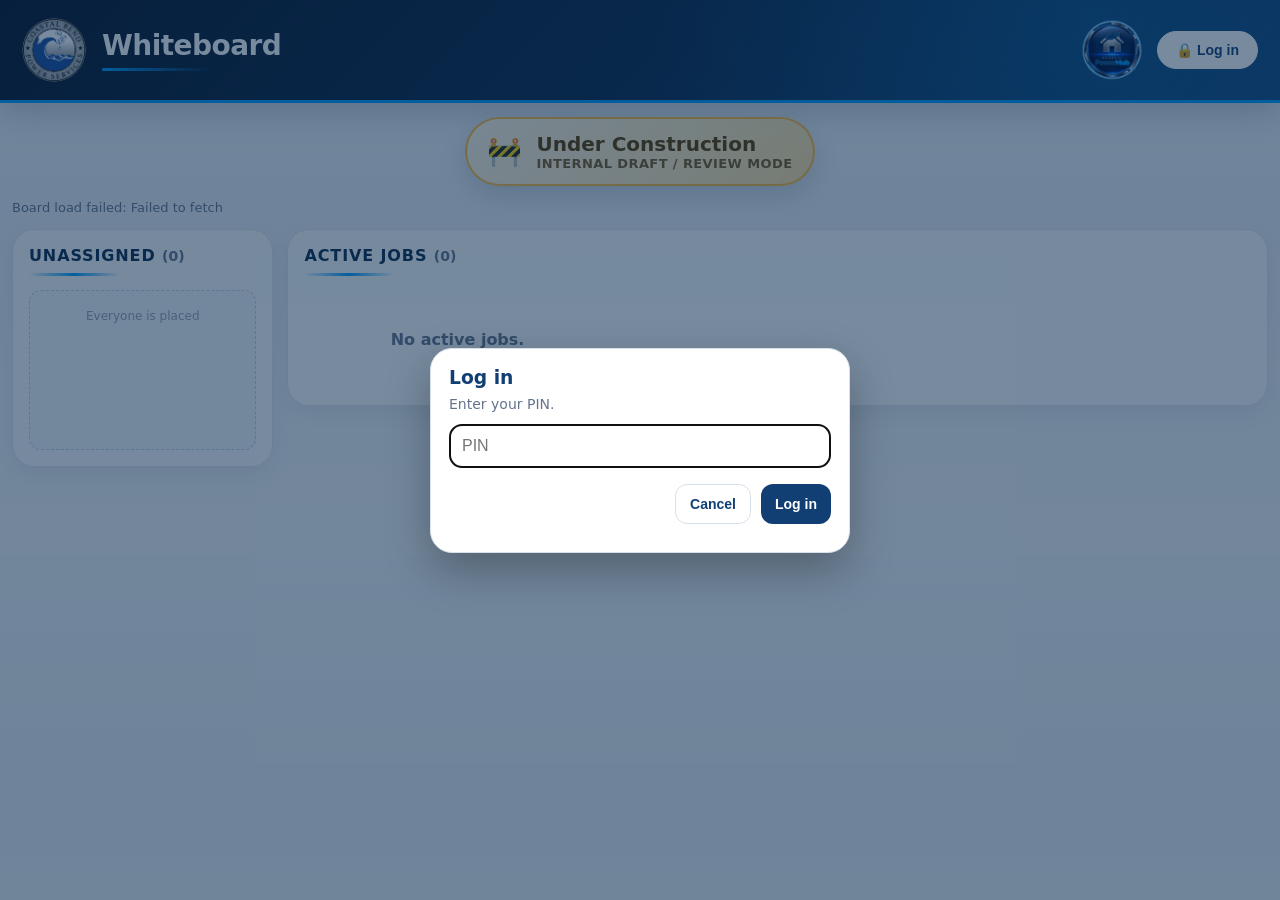
==== index.html @ 8872d8e7 "Update index.html   v0.8.12 v0.8.12 — Full CBPS logo and Return to PowerHub button The header logo " ====
<!doctype html>
<html>
<head>
  <base target="_top">
  <meta charset="utf-8">
  <meta name="viewport" content="width=device-width,initial-scale=1">
  <title>Whiteboard</title>
  <link rel="icon" href="assets/icon-192.png">
  <link rel="apple-touch-icon" href="assets/apple-touch-icon.png">
  <style>
    :root{
      --navy:#123f73;
      --navy2:#092a4f;
      --teal:#16a7b8;
      --soft:#f3f8fc;
      --line:#c9d8e8;
      --text:#12263f;
      --muted:#667085;
      --warn:#fff7e6;
      --danger:#b42318;
    }
    *{box-sizing:border-box}
    body{margin:0;font-family:Arial,Helvetica,sans-serif;background:#eef4f9;color:var(--text)}
    header{
      background:linear-gradient(135deg,var(--navy2),var(--navy));
      color:white;padding:18px 22px;border-bottom:5px solid var(--teal)
    }
    .header-inner{display:flex;gap:16px;align-items:center;justify-content:space-between;max-width:1500px;margin:auto}
    .header-right{display:flex;align-items:center;gap:14px}
    .ph-home{display:block;width:52px;height:52px;border-radius:50%;overflow:hidden;flex:none;box-shadow:0 4px 12px rgba(0,0,0,.25)}
    .ph-home img{width:100%;height:100%;object-fit:cover;display:block}
    .employee.multi strong{display:flex;align-items:center;gap:6px;flex-wrap:wrap}
    .job-pill{font-style:normal;font-size:10px;font-weight:800;color:#7a5200;background:#fff4d6;border:1px solid #f5b100;border-radius:999px;padding:1px 7px}
    .header-user{display:flex;flex-direction:column;align-items:flex-end;gap:6px;text-align:right}
    .header-user .user-name{font-weight:800;font-size:16px}
    .header-user .user-actions{display:flex;gap:8px}
    .header-btn{background:rgba(255,255,255,.14);color:white;border:1px solid rgba(255,255,255,.35);padding:8px 12px;font-size:13px}
    .header-btn.solid{background:white;color:var(--navy);border-color:white}
    .header-brand{display:flex;gap:16px;align-items:center}
    .construction-wrap{max-width:1500px;margin:14px auto 0;padding:0 12px;display:flex;justify-content:center}
    .construction-badge{
      display:flex;align-items:center;justify-content:center;gap:14px;
      background:linear-gradient(135deg,rgba(255,247,230,.98),rgba(255,224,156,.94));
      border:2px solid rgba(255,176,32,.82);color:#5f3b00;border-radius:999px;
      padding:13px 20px;font-size:20px;font-weight:900;white-space:nowrap;
      box-shadow:0 10px 26px rgba(16,50,90,.16);
    }
    .construction-badge .icon{font-size:28px;line-height:1}
    .construction-badge .small{display:block;font-size:13px;font-weight:800;opacity:.82;letter-spacing:.4px;text-transform:uppercase}
    .logo{width:74px;height:74px;border-radius:50%;background:white;object-fit:contain;padding:6px}
    h1{margin:0;font-size:30px;letter-spacing:.2px}
    .sub{opacity:.9;margin-top:4px}

    .toolbar{max-width:1500px;margin:14px auto;padding:0 12px;display:flex;gap:10px;flex-wrap:wrap;align-items:center}
    .status{color:var(--muted);font-size:13px;flex-basis:100%}
    button{border:0;border-radius:12px;padding:11px 14px;font-weight:700;cursor:pointer;font-size:14px}
    button:disabled{opacity:.55;cursor:default}
    .primary{background:var(--navy);color:white}
    .save-chip{display:inline-flex;align-items:center;gap:8px;border-radius:999px;padding:10px 18px;font-size:16px;font-weight:800;border:2px solid}
    .save-chip.saved{background:#e7f8ee;border-color:#2e9e5b;color:#17663a}
    .save-chip.saving{background:#fff4d6;border-color:#f5b100;color:#7a5200}
    .save-chip.failed{background:#fde8e7;border-color:var(--danger);color:var(--danger)}
    .chip-icon{font-size:18px;line-height:1;display:inline-block}
    .chip-icon.spin{animation:spin 1s linear infinite}
    .save-chip.pulse{animation:pulse .7s ease-out}
    @keyframes spin{to{transform:rotate(360deg)}}
    @keyframes pulse{0%{box-shadow:0 0 0 0 rgba(46,158,91,.55)}100%{box-shadow:0 0 0 14px rgba(46,158,91,0)}}
    .secondary{background:white;color:var(--navy);border:1px solid var(--line)}
    .link-btn{background:none;border:0;color:var(--muted);font-size:12px;font-weight:700;padding:6px 0;text-decoration:underline}

    .page{max-width:1500px;margin:auto;padding:0 12px 30px}
    .board{display:grid;grid-template-columns:minmax(230px,.8fr) minmax(0,3fr);gap:14px;align-items:start}
    .panel{background:white;border:1px solid var(--line);border-radius:18px;padding:14px;box-shadow:0 8px 22px rgba(16,50,90,.08)}
    .panel h3{margin:0 0 10px;color:var(--navy);font-size:18px;display:flex;align-items:center;gap:8px}
    .panel h3::before{content:"";width:10px;height:10px;background:var(--teal);border-radius:50%;display:inline-block}
    .unassigned-panel{position:sticky;top:10px}
    .count{color:var(--muted);font-weight:700;font-size:14px}

    .jobs{display:grid;grid-template-columns:repeat(auto-fill,minmax(250px,1fr));gap:14px}
    .job{background:var(--soft);border:2px solid var(--line);border-radius:16px;padding:12px;display:flex;flex-direction:column;gap:8px}
    .job-title{font-weight:700;line-height:1.35}
    .job-title b{font-weight:900;color:var(--navy);font-size:17px}
    .job-notes{font-size:12px;color:#664900;background:var(--warn);border-radius:8px;padding:6px 8px}
    .slot-label{font-size:11px;font-weight:800;color:var(--muted);text-transform:uppercase;letter-spacing:.4px}
    .empty-board{color:var(--muted);text-align:center;padding:40px 10px;font-weight:700}
    .add-job-card{border:2px dashed var(--teal);background:white;color:var(--navy);border-radius:16px;font-size:16px;font-weight:800;min-height:120px;width:100%}
    .add-job-card.big{min-height:160px;font-size:20px;grid-column:1/-1}
    .admin-group{border-top:1px solid var(--line)}
    .admin-group summary{cursor:pointer;font-weight:800;color:var(--muted);font-size:13px;padding:10px 0}
    .settings-card{width:min(640px,100%)}
    .settings-tabs{display:flex;gap:6px;border-bottom:1px solid var(--line);margin:4px 0 12px;flex-wrap:wrap}
    .settings-tab{background:none;border:0;border-bottom:3px solid transparent;border-radius:0;color:var(--muted);padding:10px 8px}
    .settings-tab.active{color:var(--navy);border-bottom-color:var(--teal)}
    .closed-row{display:flex;gap:10px;align-items:center;justify-content:space-between;padding:10px 0;border-bottom:1px solid #eef2f6;font-size:14px}
    .closed-row:last-child{border-bottom:0}
    .closed-row small{display:block;color:var(--muted);font-size:12px;margin-top:2px}

    .dropzone{min-height:56px;border:2px dashed #b8cadc;border-radius:12px;padding:6px;background:#fbfdff}
    .dropzone.lead-zone{border-color:#9fb6cf;background:white}
    .dropzone.over{border-color:var(--teal);background:#e9fbfd}
    .editing .job .dropzone{cursor:pointer}
    .pool{min-height:160px}
    .placeholder{color:#98a2b3;font-size:12px;text-align:center;padding:12px 0}

    .employee{user-select:none;background:white;border:1px solid #dbe6f2;border-left:5px solid var(--teal);border-radius:12px;padding:8px 9px;margin:5px 0;box-shadow:0 3px 8px rgba(16,50,90,.06)}
    .employee.lead{border-left-color:var(--navy)}
    .editing .employee{cursor:grab}
    .editing .employee:active{cursor:grabbing}
    .employee strong{display:block;font-size:13px}
    .employee span{font-size:12px;color:var(--muted)}

    .modal-backdrop{position:fixed;inset:0;background:rgba(9,42,79,.55);display:flex;align-items:center;justify-content:center;z-index:9999;padding:18px}
    .modal-card{background:white;border-radius:18px;padding:18px;width:min(420px,100%);max-height:90vh;overflow:auto;box-shadow:0 18px 45px rgba(0,0,0,.28);border:1px solid var(--line)}
    .modal-card h3{margin:0 0 8px;color:var(--navy)}
    .modal-card p{margin:0 0 12px;color:var(--muted);font-size:14px}
    .modal-card label.field{display:block;font-size:12px;font-weight:800;color:var(--muted);margin:12px 0 4px;text-transform:uppercase;letter-spacing:.3px}
    textarea.modal-input{min-height:110px;resize:vertical;font-family:inherit}
    .modal-input{width:100%;border:1px solid var(--line);border-radius:12px;padding:12px;font-size:16px;color:var(--text);background:white}
    .modal-actions{display:flex;gap:10px;justify-content:flex-end;margin-top:16px}
    .modal-message{margin-top:10px;color:var(--danger);font-size:13px;font-weight:700}
    .check-list{border:1px solid var(--line);border-radius:12px;max-height:260px;overflow:auto;padding:4px 10px}
    .check-row{display:flex;gap:10px;align-items:center;padding:9px 0;border-bottom:1px solid #eef2f6;font-size:14px}
    .check-row:last-child{border-bottom:0}
    .check-row input{width:20px;height:20px;flex:none}
    .check-item{border-bottom:1px solid #eef2f6}
    .check-item:last-child{border-bottom:0}
    .check-item .check-row{border-bottom:0}
    .split-choice{flex-wrap:wrap;gap:6px 14px;align-items:center;margin:0 0 10px 30px;padding:8px 10px;background:#fff4d6;border:1px solid #f5b100;border-radius:10px;font-size:13px;font-weight:700;color:#7a5200}
    .split-choice span{flex-basis:100%}
    .split-choice label{display:flex;gap:6px;align-items:center;cursor:pointer}
    .split-choice input{width:18px;height:18px}
    #leadSplit .split-choice{margin:8px 0 0}
    .ctx-menu{position:fixed;z-index:10000;background:white;border:1px solid var(--line);border-radius:12px;box-shadow:0 12px 30px rgba(9,42,79,.25);min-width:230px;max-width:320px;max-height:340px;overflow:auto;padding:6px}
    .ctx-title{font-size:12px;font-weight:800;color:var(--muted);padding:6px 8px}
    .ctx-item{display:block;width:100%;text-align:left;background:none;border:0;border-radius:8px;padding:9px 8px;font-size:13px;font-weight:600;color:var(--text)}
    .ctx-item:hover{background:#e9fbfd}
    .ctx-item b{color:var(--navy);margin-right:4px}
    .ctx-empty{font-size:13px;color:var(--muted);padding:8px}
    .ctx-unassign{color:var(--danger);font-weight:800;border-bottom:1px solid #eef2f6;border-radius:8px 8px 0 0}
    .ctx-unassign:hover{background:#fde8e7}
    #splitAskText{font-size:16px;color:var(--text);font-weight:700}
    .check-row small{display:block;color:var(--muted);font-size:12px}

    .version-footer{max-width:1500px;margin:0 auto 24px;padding:10px 12px;color:var(--muted);font-size:12px;text-align:center}

    @media(max-width:950px){
      header{padding:15px 16px}
      .header-inner{align-items:center;gap:12px}
      .logo{width:62px;height:62px}
      .ph-home{width:42px;height:42px}
      .header-right{gap:10px}
      .header-user .user-name{font-size:14px}
      h1{font-size:23px;line-height:1.12}
      .sub{font-size:13px;line-height:1.3}
      .construction-wrap{margin-top:10px}
      .construction-badge{width:min(100%,520px);font-size:16px;padding:12px 16px;white-space:normal;text-align:left}
      .construction-badge .icon{font-size:24px}
      .construction-badge .small{font-size:11px}
      .toolbar{position:sticky;top:0;z-index:50;background:#eef4f9;padding:10px 12px;border-bottom:1px solid var(--line)}
      .board{grid-template-columns:1fr}
      .unassigned-panel{position:static;order:2}
      .jobs-panel{order:1}
      .pool{min-height:92px}
      .employee{padding:11px 10px;margin:7px 0}
      .employee strong{font-size:14px}
      .employee span{font-size:13px}
    }

    /* ---------- PowerHub theme (cosmetic only) ---------- */
    :root{--navy:#123f73;--navy2:#0b2a4e;--teal:#009dff;--line:#d8e0ea;--text:#1f2933;--muted:#64748b;--soft:#f4f8fc}
    body{font-family:Inter,system-ui,-apple-system,BlinkMacSystemFont,"Segoe UI",sans-serif;background:linear-gradient(180deg,#f3f6fa 0%,#eef2f6 45%,#f7f9fb 100%)}
    header{background:radial-gradient(circle at 85% 20%,rgba(0,157,255,.22),transparent 40%),linear-gradient(135deg,#061226 0%,#0b2a4e 60%,#123f73 100%);border-bottom:3px solid #009dff;box-shadow:0 10px 28px rgba(15,23,42,.18)}
    h1{font-size:28px;font-weight:900;letter-spacing:-.02em}
    h1::after{content:"";display:block;width:110px;height:3px;margin-top:6px;border-radius:999px;background:linear-gradient(90deg,#009dff,transparent)}
    .logo{width:64px;height:64px;padding:0;background:none}
    .ph-home{width:62px;height:62px;border-radius:0;overflow:visible;box-shadow:none}
    .ph-home img{object-fit:contain}
    .header-btn{border-radius:999px;font-weight:800}
    .header-btn.solid{padding:10px 18px;font-size:14px}
    .primary{background:var(--navy)}
    .panel{border:1px solid rgba(216,224,234,.72);border-radius:22px;background:rgba(255,255,255,.88);box-shadow:0 8px 22px rgba(15,23,42,.07);padding:16px}
    .panel h3{display:block;margin:0 0 14px;font-size:16px;color:var(--navy2);font-weight:850;letter-spacing:.055em;text-transform:uppercase}
    .panel h3::before{display:none}
    .panel h3::after{content:"";display:block;width:90px;height:3px;margin-top:8px;border-radius:999px;background:linear-gradient(90deg,transparent,#009dff,transparent)}
    .count{letter-spacing:0;text-transform:none;font-weight:700}
    .job{position:relative;background:white;border:1px solid rgba(216,224,234,.9);border-top:4px solid #009dff;border-radius:18px;box-shadow:0 6px 16px rgba(15,23,42,.06);gap:10px}
    .job-title{padding-right:38px;font-size:13px;font-weight:700;color:var(--muted);line-height:1.3}
    .job-title b{display:block;font-size:19px;font-weight:900;color:var(--navy2);letter-spacing:-.01em}
    .job-notes{border-left:3px solid #f5b100;border-radius:6px}
    .slot-label{color:#7b8ba1}
    .complete-btn{position:absolute;top:10px;right:10px;width:32px;height:32px;padding:0;border-radius:50%;background:#e7f8ee;color:#17663a;border:1px solid #2e9e5b;font-size:16px;font-weight:900;line-height:1}
    .complete-btn:hover{background:#2e9e5b;color:white}
    .add-job-card{border:2px dashed #009dff;border-radius:18px;background:rgba(255,255,255,.7)}
    .add-job-card:hover{background:#e6f5ff}
    .dropzone{border:1.5px dashed #c7d4e3;background:#f8fbfe}
    .dropzone.lead-zone{border-color:#b3c3d6}
    .dropzone.over{border-color:#009dff;background:#e6f5ff}
    .employee{padding:6px 9px;margin:4px 0;border-radius:10px;border-left:4px solid #009dff;box-shadow:0 2px 6px rgba(15,23,42,.05)}
    .employee.lead{border-left-color:var(--navy2);background:#f4f8fc}
    .employee strong{font-size:13px;color:var(--navy2)}
    .modal-card{border-radius:22px}
    .settings-tab.active{color:var(--navy2)}
    .ctx-item:hover{background:#e6f5ff}
    @media(max-width:950px){
      h1{font-size:22px}
      h1::after{width:80px}
      .logo{width:52px;height:52px}
      .ph-home{width:50px;height:50px}
      .header-btn.solid{padding:13px 20px;font-size:16px}
      .employee{padding:9px 10px}
    }
  </style>
</head>
<body>
  <header>
    <div class="header-inner">
      <div class="header-brand">
        <img class="logo" src="assets/CBPS_NB.png" alt="Coastal Bend Power Services">
        <div>
          <h1>Whiteboard</h1>
        </div>
      </div>
      <div class="header-right">
        <a class="ph-home" href="https://coastalbendpower.github.io/PowerHub/" title="Back to PowerHub" aria-label="Back to PowerHub"><img src="assets/button_Return_to_PowerHub_round_300.png" alt="Return to PowerHub"></a>
        <div class="header-user" id="headerUser"></div>
      </div>
    </div>
  </header>

  <div class="construction-wrap">
    <div class="construction-badge" title="Draft tool under active review">
      <span class="icon">🚧</span>
      <span>
        Under Construction
        <span class="small">Internal Draft / Review Mode</span>
      </span>
    </div>
  </div>

  <div class="toolbar" id="toolbar"></div>

  <main class="page">
    <section class="board" id="board">
      <aside class="panel unassigned-panel">
        <h3>Unassigned <span class="count" id="unassignedCount"></span></h3>
        <div class="dropzone pool" id="unassignedPool" data-job="" data-role=""></div>
      </aside>

      <section class="panel jobs-panel">
        <h3>Active Jobs <span class="count" id="jobCount"></span></h3>
        <div class="jobs" id="jobs"></div>
      </section>
    </section>
  </main>

  <footer class="version-footer">
    CBPS Whiteboard — v0.8.12
  </footer>

  <!-- Unlock -->
  <div id="unlockModal" class="modal-backdrop" style="display:none;">
    <div class="modal-card">
      <h3>Log in</h3>
      <p>Enter your PIN.</p>
      <input id="modalPin" class="modal-input" type="password" inputmode="numeric"
        autocomplete="off" placeholder="PIN" aria-label="Enter PIN"
        onkeydown="if(event.key==='Enter') confirmUnlock()">
      <div class="modal-actions">
        <button class="secondary" onclick="closeModal('unlockModal')">Cancel</button>
        <button class="primary" id="unlockBtn" onclick="confirmUnlock()">Log in</button>
      </div>
      <div id="unlockMessage" class="modal-message"></div>
    </div>
  </div>

  <!-- Add job -->
  <div id="jobModal" class="modal-backdrop" style="display:none;">
    <div class="modal-card">
      <h3 id="jobModalTitle">Add Job to Board</h3>

      <div id="jobPickWrap">
        <label class="field" for="jobPick">Job</label>
        <select id="jobPick" class="modal-input" onchange="toggleNewJobFields()"></select>
      </div>

      <div id="newJobFields" style="display:none;">
        <label class="field" for="newJobNo">Job #</label>
        <input id="newJobNo" class="modal-input" type="text" autocomplete="off">
        <label class="field" for="newJobCustomer">Customer</label>
        <input id="newJobCustomer" class="modal-input" type="text" autocomplete="off">
        <label class="field" for="newJobLocation">Location</label>
        <input id="newJobLocation" class="modal-input" type="text" autocomplete="off">
        <label class="field" for="newJobNotes">Notes</label>
        <input id="newJobNotes" class="modal-input" type="text" autocomplete="off">
      </div>

      <label class="field" for="jobLead">Crew lead</label>
      <select id="jobLead" class="modal-input" onchange="renderLeadSplit(); renderCrewChecklist()"></select>
      <div id="leadSplit"></div>

      <label class="field">Crew</label>
      <div class="check-list" id="jobCrew"></div>

      <div class="modal-actions">
        <button class="secondary" onclick="closeModal('jobModal')">Cancel</button>
        <button class="primary" id="jobSaveBtn" onclick="confirmJobModal()">Save Job</button>
      </div>
      <div id="jobMessage" class="modal-message"></div>
    </div>
  </div>

  <!-- Drag onto a different job: split or move? -->
  <div id="splitAskModal" class="modal-backdrop" style="display:none;">
    <div class="modal-card">
      <h3>Split?</h3>
      <p id="splitAskText"></p>
      <div class="modal-actions">
        <button class="secondary" id="splitAskNo">No</button>
        <button class="primary" id="splitAskYes">Yes</button>
      </div>
    </div>
  </div>

  <!-- Right-click: split to another job -->
  <div id="splitMenu" class="ctx-menu" style="display:none;"></div>

  <!-- Mark complete -->
  <div id="completeModal" class="modal-backdrop" style="display:none;">
    <div class="modal-card">
      <h3 id="completeTitle">Job Notes</h3>
      <textarea id="completeNotes" class="modal-input" aria-label="Completion notes"></textarea>
      <div class="modal-actions">
        <button class="secondary" onclick="closeModal('completeModal')">Cancel</button>
        <button class="primary" id="completeBtn" onclick="confirmComplete()">Mark Complete</button>
      </div>
      <div id="completeMessage" class="modal-message"></div>
    </div>
  </div>

  <!-- Settings -->
  <div id="settingsModal" class="modal-backdrop" style="display:none;">
    <div class="modal-card settings-card">
      <h3>Settings</h3>
      <div class="settings-tabs" id="settingsTabs">
        <button class="settings-tab" data-section="employees" onclick="showSettings('employees')">Visible Employees</button>
        <button class="settings-tab" data-section="closed" onclick="showSettings('closed')">Closed Jobs</button>
      </div>

      <div class="settings-section" data-section="employees">
        <p>Unticked people are hidden from the board. They stay in the data and history.</p>
        <div class="check-list" id="visibilityList"></div>
      </div>

      <div class="settings-section" data-section="closed">
        <p>Reopen puts a job back on the board with no crew.</p>
        <div class="check-list" id="closedJobsList"></div>
      </div>

      <div class="modal-actions">
        <button class="primary" onclick="closeModal('settingsModal')">Done</button>
      </div>
      <div id="settingsMessage" class="modal-message"></div>
    </div>
  </div>

<script>
const API_URL = 'https://script.google.com/macros/s/AKfycbw22j6Z8pW_uPzsElHs3qTUCyeqnDGhYwegQMIGLFxLL_8UDJh2wzzyIsYx5muuIi7G/exec';
const SESSION_KEY = 'cbpsWhiteboardSession';

let BOARD = {people: [], jobs: [], closedJobs: [], assignments: [], lastSave: null};
// Device pass from the backend (not the PIN). Kept in this browser until Log out or it expires (30 days).
// The backend re-checks it on every change and stops it if the editor is unticked.
let EDITOR = null;
let TOKEN = null;
let busy = false;         // a popup save is running; drags wait
let pending = 0;          // queued saves not finished yet
let editCounter = 0;      // bumps on every edit so a stale background refresh is ignored
let saveQueue = Promise.resolve();
let saveFailed = false;   // last save failed; cleared by the next good save
let dragId = null;
let dragFromJob = '';   // job the dragged card came from ('' = Unassigned)
let dragging = false;
let adminOpen = false;
let settingsSection = 'employees';

/* ---------- API ---------- */

// GET ?action=... or POST {action,...}; backend replies {ok:true,data} or {ok:false,error}.
function callApi(action, body){
  const req = body
    ? fetch(API_URL, {method:'POST', body: JSON.stringify(Object.assign({action}, body))})
    : fetch(API_URL + '?action=' + encodeURIComponent(action));
  return req
    .then(res => res.json())
    .then(out => {
      if (!out || !out.ok) throw new Error((out && out.error) || 'Unknown server error');
      return out.data;
    });
}

// Board edits run one at a time in order, so you can keep working while earlier ones save.
function queueEdit(action, body){
  pending++;
  editCounter++;
  setStatus('Saving…');
  updateSaveButton();
  const run = saveQueue.then(() => callApi(action, Object.assign({token: TOKEN}, body)));
  saveQueue = run.catch(() => {});

  return run
    .then(data => {
      saveFailed = false;
      if (data && data.people) {
        BOARD = data;
        render();
      } else if (data && data.lastSave) {
        BOARD.lastSave = data.lastSave;
      }
      return data;
    })
    .catch(err => {
      saveFailed = true;
      if (/Session expired|PIN|Too many/.test(err.message)) logout();
      setStatus('Save failed: ' + err.message);
      throw err;
    })
    .finally(() => {
      pending--;
      updateSaveButton(true);
      if (pending === 0) {
        if (!/^Save failed/.test(currentStatus())) setStatus(formatLastSaveStatus(BOARD.lastSave) || 'Saved');
        quietRefresh();
      }
    });
}

// Pulls the server's board after saves finish (picks up the other editor's changes) unless you've moved on.
function quietRefresh(){
  const stamp = editCounter;
  callApi('getBoard')
    .then(board => {
      if (stamp !== editCounter || pending || busy || dragging) return;
      BOARD = board;
      render();
    })
    .catch(() => {});
}

function reloadData(){
  setStatus('Loading board…');
  return callApi('getBoard')
    .then(board => {
      BOARD = board;
      render();
      setStatus(formatLastSaveStatus(BOARD.lastSave) || 'No saved updates logged yet');
    })
    .catch(err => {
      render();
      setStatus('Board load failed: ' + err.message);
    });
}

/* ---------- Render ---------- */

function isEditing(){ return !!(EDITOR && TOKEN); }

function peopleById(){
  const map = {};
  BOARD.people.forEach(p => { map[p.id] = p; });
  return map;
}

// Person id -> list of their current assignments (a person can be on more than one job).
function assignmentsByPerson(){
  const map = {};
  BOARD.assignments.forEach(a => { (map[a.nodeId] = map[a.nodeId] || []).push(a); });
  return map;
}

function jobCount(nodeId){
  return new Set(BOARD.assignments.filter(a => a.nodeId === nodeId).map(a => a.jobNo)).size;
}

function jobsOnBoard(){
  return BOARD.jobs.filter(j => j.onBoard).sort((a, b) => a.jobNo.localeCompare(b.jobNo, undefined, {numeric: true}));
}

function render(){
  const editing = isEditing();
  document.body.classList.toggle('editing', editing);
  renderToolbar();

  const people = peopleById();
  const assigned = assignmentsByPerson();
  const unassigned = BOARD.people
    .filter(p => p.visible && !assigned[p.id])
    .sort((a, b) => a.name.localeCompare(b.name));
  document.getElementById('unassignedPool').innerHTML =
    unassigned.map(p => employeeMarkup(p, false)).join('') || '<div class="placeholder">Everyone is placed</div>';
  document.getElementById('unassignedCount').textContent = '(' + unassigned.length + ')';

  const jobs = jobsOnBoard();
  document.getElementById('jobCount').textContent = '(' + jobs.length + ')';
  document.getElementById('jobs').innerHTML = jobs.length
    ? jobs.map(job => jobMarkup(job, people, editing)).join('') +
      (editing ? '<button class="add-job-card" onclick="openJobModal()">+ Add Job</button>' : '')
    : (editing
        ? '<button class="add-job-card big" onclick="openJobModal()">+ Add Job</button>'
        : '<div class="empty-board">No active jobs.</div>');

  wireDragDrop();
}

function jobMarkup(job, people, editing){
  const onJob = BOARD.assignments.filter(a => a.jobNo === job.jobNo && people[a.nodeId] && people[a.nodeId].visible);
  const lead = onJob.find(a => a.role === 'Lead');
  const crew = onJob.filter(a => a.role === 'Crew')
    .map(a => people[a.nodeId])
    .sort((a, b) => a.name.localeCompare(b.name));
  const jobAttr = escapeHtml(job.jobNo);
  const title = [job.customer, job.location].filter(Boolean).map(escapeHtml).join(' — ');

  const crewZone = crew.length || editing
    ? `<div>
        <div class="slot-label">Crew</div>
        <div class="dropzone" data-job="${jobAttr}" data-role="Crew">
          ${crew.map(p => employeeMarkup(p, false)).join('') || '<div class="placeholder">+ Add crew</div>'}
        </div>
      </div>`
    : '';

  return `<div class="job" data-job="${jobAttr}">
    <div class="job-title"><b>${jobAttr}</b>${title ? `<span>${title}</span>` : ''}</div>
    ${job.notes ? `<div class="job-notes">${escapeHtml(job.notes)}</div>` : ''}
    <div>
      <div class="slot-label">Lead</div>
      <div class="dropzone lead-zone" data-job="${jobAttr}" data-role="Lead">
        ${lead ? employeeMarkup(people[lead.nodeId], true) : '<div class="placeholder">Select Lead</div>'}
      </div>
    </div>
    ${crewZone}
    ${editing ? `<button class="complete-btn" data-complete="${jobAttr}" title="Mark Complete" aria-label="Mark job ${jobAttr} complete">✓</button>` : ''}
  </div>`;
}

function employeeMarkup(p, isLead){
  const jobs = jobCount(p.id);
  return `<div class="employee${isLead ? ' lead' : ''}${jobs > 1 ? ' multi' : ''}" draggable="${isEditing() ? 'true' : 'false'}" data-id="${escapeHtml(p.id)}">
    <strong>${escapeHtml(p.name)}${jobs > 1 ? `<em class="job-pill">${jobs} jobs</em>` : ''}</strong><span>${escapeHtml(p.title || '')}</span>
  </div>`;
}

function renderToolbar(){
  const bar = document.getElementById('toolbar');
  const statusText = currentStatus() || 'Loading board…';
  bar.innerHTML = isEditing() ? '<button class="save-chip" id="saveBtn" onclick="saveAll()"></button>' : '';
  bar.insertAdjacentHTML('beforeend', '<span class="status" id="status"></span>');
  document.getElementById('status').textContent = statusText;
  updateSaveButton();

  document.getElementById('headerUser').innerHTML = isEditing()
    ? `<div class="user-name">${escapeHtml(EDITOR)}</div>
       <div class="user-actions">
         <button class="header-btn" onclick="openSettings()">⚙️ Settings</button>
         <button class="header-btn" onclick="logout()">Log out</button>
       </div>`
    : '<button class="header-btn solid" onclick="openUnlock()">🔒 Log in</button>';
}

/* ---------- Drag / drop / tap ---------- */

function wireDragDrop(){
  if (!isEditing()) return;

  document.querySelectorAll('[data-complete]').forEach(btn => {
    btn.addEventListener('click', () => openComplete(btn.dataset.complete));
  });

  // Tap a job's Lead or Crew area to edit the team with checkboxes (main way on phones).
  document.querySelectorAll('.job .dropzone').forEach(zone => {
    zone.addEventListener('click', () => openJobModal(zone.dataset.job));
  });

  document.querySelectorAll('.employee').forEach(card => {
    // Right-click (desktop): split this person onto another job, keeping the one they're on.
    card.addEventListener('contextmenu', e => {
      e.preventDefault();
      e.stopPropagation();
      const onJob = card.closest('.job');
      openSplitMenu(card.dataset.id, onJob ? onJob.dataset.job : '', e.clientX, e.clientY);
    });
    card.addEventListener('dragstart', e => {
      dragId = card.dataset.id;
      const fromJob = card.closest('.job');
      dragFromJob = fromJob ? fromJob.dataset.job : '';
      dragging = true;
      e.dataTransfer.setData('text/plain', dragId);
    });
  });

  // Whole job card / whole Unassigned panel accept drops. Over the Lead box = Lead, anywhere else on a card = Crew.
  document.querySelectorAll('.job, .unassigned-panel').forEach(target => {
    if (target.dataset.wired) return; // Unassigned panel isn't re-rendered; wire it once.
    target.dataset.wired = '1';

    const zoneFor = e => target.classList.contains('job')
      ? (e.target.closest('.lead-zone') || target.querySelector('.dropzone[data-role="Crew"]'))
      : target.querySelector('.dropzone');
    const clearOver = () => target.querySelectorAll('.dropzone.over').forEach(z => z.classList.remove('over'));

    target.addEventListener('dragover', e => {
      if (!isEditing()) return;
      e.preventDefault();
      const zone = zoneFor(e);
      target.querySelectorAll('.dropzone.over').forEach(z => { if (z !== zone) z.classList.remove('over'); });
      zone.classList.add('over');
    });
    target.addEventListener('dragleave', e => {
      if (!target.contains(e.relatedTarget)) clearOver();
    });
    target.addEventListener('drop', e => {
      if (!isEditing()) return;
      e.preventDefault();
      const zone = zoneFor(e);
      clearOver();
      dropEmployee(e.dataTransfer.getData('text/plain') || dragId, dragFromJob, zone.dataset.job || '', zone.dataset.role || '');
    });
  });
}

// Dropping a card that came from one job onto a different job asks "Split?": Yes = on both jobs, No = move.
// From Unassigned, to Unassigned, or within the same job: no question.
function dropEmployee(nodeId, fromJob, jobNo, role){
  if (!fromJob || !jobNo || fromJob === jobNo) {
    moveEmployee(nodeId, fromJob, jobNo, role);
    return;
  }
  if (BOARD.assignments.some(a => a.nodeId === nodeId && a.jobNo === jobNo)) {
    moveEmployee(nodeId, fromJob, jobNo, role);   // already on the target job: just a move
    return;
  }
  const person = peopleById()[nodeId];
  document.getElementById('splitAskText').textContent =
    (person ? person.name : 'This person') + ' is assigned to ' + fromJob + '. Split?';
  document.getElementById('splitAskYes').onclick = () => { closeModal('splitAskModal'); moveEmployee(nodeId, '', jobNo, role); };
  document.getElementById('splitAskNo').onclick = () => { closeModal('splitAskModal'); moveEmployee(nodeId, fromJob, jobNo, role); };
  openModal('splitAskModal');
}

// Drag = move one placement: off fromJob ('' = from Unassigned) and onto jobNo ('' = to Unassigned).
// The person's other jobs stay as they are.
function moveEmployee(nodeId, fromJob, jobNo, role){
  if (!isEditing() || busy || !nodeId) return;
  const here = BOARD.assignments.find(a => a.nodeId === nodeId && a.jobNo === jobNo);
  if (fromJob === jobNo && (!jobNo || (here && here.role === role))) return;

  // Show the move right away; it saves in the background.
  BOARD.assignments = BOARD.assignments.filter(a => !(a.nodeId === nodeId && (a.jobNo === fromJob || a.jobNo === jobNo)));
  if (jobNo) {
    if (role === 'Lead') {
      BOARD.assignments.forEach(a => { if (a.jobNo === jobNo && a.role === 'Lead') a.role = 'Crew'; });
    }
    BOARD.assignments.push({jobNo, nodeId, role});
  }
  render();

  // On failure, put the board back to the server's copy but keep the error message showing.
  queueEdit('moveAssignment', {nodeId, fromJob, jobNo, role})
    .catch(() => callApi('getBoard').then(board => { BOARD = board; render(); }).catch(() => {}));
}

// Right-click menu: lists active jobs this person isn't on yet. Picking one adds them there as Crew.
function openSplitMenu(nodeId, fromJob, x, y){
  if (!isEditing() || busy) return;
  const person = peopleById()[nodeId];
  if (!person) return;
  const onJobs = new Set(BOARD.assignments.filter(a => a.nodeId === nodeId).map(a => a.jobNo));
  const jobs = jobsOnBoard().filter(j => !onJobs.has(j.jobNo));
  const menu = document.getElementById('splitMenu');

  menu.innerHTML =
    (fromJob ? `<button class="ctx-item ctx-unassign" data-unassign="1">✕ Unassign from ${escapeHtml(fromJob)}</button>` : '') +
    `<div class="ctx-title">${onJobs.size ? 'Split' : 'Add'} ${escapeHtml(person.name)} to job:</div>` +
    (jobs.length
      ? jobs.map(j => `<button class="ctx-item" data-job="${escapeHtml(j.jobNo)}"><b>${escapeHtml(j.jobNo)}</b> ${escapeHtml(j.customer)}</button>`).join('')
      : '<div class="ctx-empty">Already on every active job.</div>');
  menu.querySelectorAll('[data-job]').forEach(btn => {
    btn.addEventListener('click', () => {
      closeSplitMenu();
      moveEmployee(nodeId, '', btn.dataset.job, 'Crew');
    });
  });
  const unassign = menu.querySelector('[data-unassign]');
  if (unassign) unassign.addEventListener('click', () => {
    closeSplitMenu();
    moveEmployee(nodeId, fromJob, '', '');
  });

  menu.style.display = 'block';
  const r = menu.getBoundingClientRect();
  menu.style.left = Math.max(8, Math.min(x, window.innerWidth - r.width - 8)) + 'px';
  menu.style.top = Math.max(8, Math.min(y, window.innerHeight - r.height - 8)) + 'px';
}

function closeSplitMenu(){
  document.getElementById('splitMenu').style.display = 'none';
}

document.addEventListener('click', e => { if (!e.target.closest('#splitMenu')) closeSplitMenu(); });
document.addEventListener('keydown', e => { if (e.key === 'Escape') closeSplitMenu(); });
window.addEventListener('scroll', e => { if (!(e.target.closest && e.target.closest('#splitMenu'))) closeSplitMenu(); }, true);

// Popup saves: wait for the result, block drags meanwhile.
function popupEdit(action, body, btnId, btnText, messageId, modalId){
  const message = document.getElementById(messageId);
  message.textContent = '';
  setButtonBusy(btnId, true, 'Saving…');
  busy = true;
  return queueEdit(action, body)
    .then(() => closeModal(modalId))
    .catch(err => { message.textContent = err.message; })
    .finally(() => {
      busy = false;
      setButtonBusy(btnId, false, btnText);
    });
}

/* ---------- Log in / Save / Log out ---------- */

function openUnlock(){
  const pin = document.getElementById('modalPin');
  document.getElementById('unlockMessage').textContent = '';
  pin.value = '';
  setButtonBusy('unlockBtn', false, 'Log in');
  openModal('unlockModal');
  setTimeout(() => pin.focus(), 50);
}

function confirmUnlock(){
  const pinInput = document.getElementById('modalPin');
  const message = document.getElementById('unlockMessage');
  const pin = pinInput.value.trim();
  if (!pin) { message.textContent = 'Enter your PIN.'; pinInput.focus(); return; }

  message.textContent = '';
  setButtonBusy('unlockBtn', true, 'Checking…');
  callApi('unlock', {pin})
    .then(res => {
      EDITOR = res.editor;
      TOKEN = res.token;
      try { localStorage.setItem(SESSION_KEY, JSON.stringify({editor: EDITOR, token: TOKEN})); } catch (e) {}
      closeModal('unlockModal');
      render();
    })
    .catch(err => {
      setButtonBusy('unlockBtn', false, 'Log in');
      pinInput.value = '';
      pinInput.focus();
      message.textContent = err.message;
    });
}

// Tapping the chip = wait for any background saves to finish and confirm. You stay logged in and editing.
function saveAll(){
  saveQueue.then(() => {
    if (saveFailed) return;
    const last = formatLastSaveStatus(BOARD.lastSave);
    setStatus('All changes saved' + (last ? ' · ' + last : ''));
    updateSaveButton(true);
  });
}

// One status chip: amber while sending, green when everything is in, red if a save failed.
// Tapping it does what Save did. pulse = flash green when a save just landed.
function updateSaveButton(pulse){
  const btn = document.getElementById('saveBtn');
  if (!btn) return;
  const state = pending ? 'saving' : (saveFailed ? 'failed' : 'saved');
  btn.className = 'save-chip ' + state;
  btn.innerHTML = state === 'saving'
    ? '<span class="chip-icon spin">⟳</span> Saving…'
    : state === 'failed'
      ? '<span class="chip-icon">⚠</span> Not saved'
      : '<span class="chip-icon">✓</span> Saved';
  if (pulse && state === 'saved') {
    btn.classList.remove('pulse');
    void btn.offsetWidth;
    btn.classList.add('pulse');
  }
}

// Warn before closing/refreshing while changes are still sending.
window.addEventListener('beforeunload', e => {
  if (!pending) return;
  e.preventDefault();
  e.returnValue = '';
});

function logout(){
  EDITOR = null;
  TOKEN = null;
  try { localStorage.removeItem(SESSION_KEY); } catch (e) {}
  ['jobModal', 'settingsModal', 'completeModal'].forEach(closeModal);
  render();
}

function restoreSession(){
  try {
    const saved = JSON.parse(localStorage.getItem(SESSION_KEY) || 'null');
    if (saved && saved.editor && saved.token) {
      EDITOR = saved.editor;
      TOKEN = saved.token;
    }
  } catch (e) {}
}

/* ---------- Add job / edit crew ---------- */

// No jobNo = Add Job. With jobNo = edit that job's lead and crew.
let EDIT_JOB = null;
// Person id -> 'split' (keep their other jobs, the default) or 'move' (take them off other jobs).
let SPLIT_MODE = {};

function openJobModal(jobNo){
  if (!isEditing() || busy) return;
  EDIT_JOB = jobNo || null;
  SPLIT_MODE = {};
  const onJob = EDIT_JOB ? BOARD.assignments.filter(a => a.jobNo === EDIT_JOB) : [];
  const currentLead = onJob.find(a => a.role === 'Lead');

  document.getElementById('jobModalTitle').textContent = EDIT_JOB ? 'Edit crew — ' + EDIT_JOB : 'Add Job to Board';
  document.getElementById('jobPickWrap').style.display = EDIT_JOB ? 'none' : 'block';

  const pick = document.getElementById('jobPick');
  pick.innerHTML = '';
  pick.appendChild(new Option('Select a job…', ''));
  BOARD.jobs
    .filter(j => !j.onBoard)
    .sort((a, b) => b.jobNo.localeCompare(a.jobNo, undefined, {numeric: true}))
    .forEach(j => pick.appendChild(new Option([j.jobNo, j.customer, j.location].filter(Boolean).join(' — '), j.jobNo)));
  pick.appendChild(new Option('+ New job (not in list)', '__new__'));

  ['newJobNo', 'newJobCustomer', 'newJobLocation', 'newJobNotes'].forEach(id => { document.getElementById(id).value = ''; });
  toggleNewJobFields();

  const lead = document.getElementById('jobLead');
  lead.innerHTML = '';
  lead.appendChild(new Option('Select Lead', ''));
  pickerPeople().forEach(p => lead.appendChild(new Option(p.name + currentSpotLabel(p.id), p.id)));
  lead.value = currentLead ? currentLead.nodeId : '';
  renderLeadSplit();

  document.getElementById('jobCrew').innerHTML = '';
  renderCrewChecklist(onJob.filter(a => a.role === 'Crew').map(a => a.nodeId));
  document.getElementById('jobMessage').textContent = '';
  setButtonBusy('jobSaveBtn', false, 'Save Job');
  openModal('jobModal');
}

function toggleNewJobFields(){
  const isNew = document.getElementById('jobPick').value === '__new__';
  document.getElementById('newJobFields').style.display = isNew ? 'block' : 'none';
}

function renderCrewChecklist(preChecked){
  const leadId = document.getElementById('jobLead').value;
  const box = document.getElementById('jobCrew');
  const checked = new Set(preChecked || Array.from(box.querySelectorAll('input[type=checkbox]:checked')).map(i => i.value));
  box.innerHTML = pickerPeople()
    .filter(p => p.id !== leadId)
    .map(p => `<div class="check-item">
        <label class="check-row">
          <input type="checkbox" value="${escapeHtml(p.id)}" ${checked.has(p.id) ? 'checked' : ''}>
          <span>${escapeHtml(p.name)}<small>${escapeHtml(p.title || '')}${escapeHtml(currentSpotLabel(p.id))}</small></span>
        </label>
        ${splitChoiceMarkup(p.id, checked.has(p.id))}
      </div>`)
    .join('');

  box.querySelectorAll('input[type=checkbox]').forEach(cb => {
    cb.addEventListener('change', () => {
      const choice = box.querySelector(`.split-choice[data-for="${CSS.escape(cb.value)}"]`);
      if (choice) choice.style.display = cb.checked ? 'flex' : 'none';
    });
  });
  wireSplitRadios(box);
}

// Jobs (other than this one) a person is on, if they're not on this job yet. Empty = no question needed.
function otherJobsNeedingChoice(nodeId){
  const list = BOARD.assignments.filter(a => a.nodeId === nodeId);
  if (EDIT_JOB && list.some(a => a.jobNo === EDIT_JOB)) return [];
  return Array.from(new Set(list.map(a => a.jobNo)));
}

function splitChoiceMarkup(nodeId, show){
  const others = otherJobsNeedingChoice(nodeId);
  if (!others.length) return '';
  const mode = SPLIT_MODE[nodeId] || 'split';
  const name = 'mode-' + nodeId;
  return `<div class="split-choice" data-for="${escapeHtml(nodeId)}" style="display:${show ? 'flex' : 'none'}">
      <span>Assigned to ${escapeHtml(others.join(', '))}. Split?</span>
      <label><input type="radio" name="${escapeHtml(name)}" value="split" data-person="${escapeHtml(nodeId)}" ${mode === 'split' ? 'checked' : ''}> Yes, both jobs</label>
      <label><input type="radio" name="${escapeHtml(name)}" value="move" data-person="${escapeHtml(nodeId)}" ${mode === 'move' ? 'checked' : ''}> No, move here</label>
    </div>`;
}

function wireSplitRadios(root){
  root.querySelectorAll('.split-choice input[type=radio]').forEach(r => {
    r.addEventListener('change', () => { if (r.checked) SPLIT_MODE[r.dataset.person] = r.value; });
  });
}

function renderLeadSplit(){
  const leadId = document.getElementById('jobLead').value;
  const box = document.getElementById('leadSplit');
  box.innerHTML = leadId ? splitChoiceMarkup(leadId, true) : '';
  wireSplitRadios(box);
}

// People whose answer is "No, move here" (only those actually being added to this job).
function moveIdsFor(leadId, crewIds){
  return [leadId].concat(crewIds)
    .filter(id => id && SPLIT_MODE[id] === 'move' && otherJobsNeedingChoice(id).length);
}

function confirmJobModal(){
  const message = document.getElementById('jobMessage');
  const leadId = document.getElementById('jobLead').value;
  const crewIds = Array.from(document.querySelectorAll('#jobCrew input[type=checkbox]:checked')).map(i => i.value);
  const moveIds = moveIdsFor(leadId, crewIds);

  if (EDIT_JOB) {
    popupEdit('setJobTeam', {jobNo: EDIT_JOB, leadId, crewIds, moveIds}, 'jobSaveBtn', 'Save Job', 'jobMessage', 'jobModal');
    return;
  }

  const pick = document.getElementById('jobPick').value;
  const isNew = pick === '__new__';
  const job = isNew
    ? {
        jobNo: document.getElementById('newJobNo').value.trim(),
        customer: document.getElementById('newJobCustomer').value.trim(),
        location: document.getElementById('newJobLocation').value.trim(),
        notes: document.getElementById('newJobNotes').value.trim()
      }
    : {jobNo: pick};

  if (!pick) { message.textContent = 'Select a job.'; return; }
  if (isNew && !job.jobNo) { message.textContent = 'Enter the Job #.'; return; }
  if (isNew && !job.customer) { message.textContent = 'Enter the customer.'; return; }

  popupEdit('saveJob', {job, isNew, leadId, crewIds, moveIds}, 'jobSaveBtn', 'Save Job', 'jobMessage', 'jobModal');
}

// Picker order: on this job, then unassigned field, then field people on other jobs, then Admin.
function pickerPeople(){
  const assigned = assignmentsByPerson();
  const rank = p => {
    const list = assigned[p.id] || [];
    let r = !list.length ? 1 : (EDIT_JOB && list.some(a => a.jobNo === EDIT_JOB) ? 0 : 2);
    if (p.admin && r !== 0) r = 3;
    return r;
  };
  return BOARD.people
    .filter(p => p.visible)
    .sort((a, b) => rank(a) - rank(b) || a.name.localeCompare(b.name));
}

// Other jobs this person is on (ticking them here adds this job; it doesn't move them).
function currentSpotLabel(nodeId){
  const others = (assignmentsByPerson()[nodeId] || []).filter(a => a.jobNo !== EDIT_JOB);
  if (!others.length) return '';
  return ' · also on ' + others.map(a => a.jobNo + (a.role === 'Lead' ? ' (Lead)' : '')).join(', ');
}

/* ---------- Mark complete ---------- */

let COMPLETE_JOB = null;

function openComplete(jobNo){
  if (!isEditing() || busy) return;
  COMPLETE_JOB = jobNo;
  document.getElementById('completeTitle').textContent = 'Job ' + jobNo + ' Notes';
  document.getElementById('completeNotes').value = '';
  document.getElementById('completeMessage').textContent = '';
  setButtonBusy('completeBtn', false, 'Mark Complete');
  openModal('completeModal');
  setTimeout(() => document.getElementById('completeNotes').focus(), 50);
}

function confirmComplete(){
  const notes = document.getElementById('completeNotes').value.trim();
  popupEdit('completeJob', {jobNo: COMPLETE_JOB, notes}, 'completeBtn', 'Mark Complete', 'completeMessage', 'completeModal');
}

/* ---------- Settings ---------- */

function openSettings(){
  if (!isEditing()) return;
  showSettings(settingsSection);
  openModal('settingsModal');
}

// Each tab is a section; add new settings by adding a tab + section in the HTML and a case here.
function showSettings(section){
  settingsSection = section;
  document.querySelectorAll('.settings-tab').forEach(b => b.classList.toggle('active', b.dataset.section === section));
  document.querySelectorAll('.settings-section').forEach(el => { el.style.display = el.dataset.section === section ? 'block' : 'none'; });
  document.getElementById('settingsMessage').textContent = '';
  if (section === 'employees') renderVisibilityList();
  if (section === 'closed') renderClosedJobs();
}

function visibilityRow(p){
  return `<label class="check-row">
      <input type="checkbox" data-person="${escapeHtml(p.id)}" ${p.visible ? 'checked' : ''}>
      <span>${escapeHtml(p.name)}<small>${escapeHtml(p.title || '')}</small></span>
    </label>`;
}

// Field employees first; Admin/Safety collapsed at the bottom.
function renderVisibilityList(){
  const list = document.getElementById('visibilityList');
  const sorted = BOARD.people.slice().sort((a, b) => a.name.localeCompare(b.name));
  const admin = sorted.filter(p => p.admin);
  list.innerHTML = sorted.filter(p => !p.admin).map(visibilityRow).join('') +
    (admin.length
      ? `<details class="admin-group" ${adminOpen ? 'open' : ''}>
           <summary>Admin (${admin.length})</summary>
           ${admin.map(visibilityRow).join('')}
         </details>`
      : '');
  const details = list.querySelector('.admin-group');
  if (details) details.addEventListener('toggle', () => { adminOpen = details.open; });
  list.querySelectorAll('input[data-person]').forEach(box => {
    box.addEventListener('change', () => setVisibility(box));
  });
}

function setVisibility(box){
  const message = document.getElementById('settingsMessage');
  message.textContent = '';
  document.querySelectorAll('#visibilityList input').forEach(i => { i.disabled = true; });
  busy = true;
  queueEdit('setVisibility', {nodeId: box.dataset.person, visible: box.checked})
    .catch(err => { message.textContent = err.message; })
    .finally(() => {
      busy = false;
      renderVisibilityList();
    });
}

function renderClosedJobs(){
  const list = document.getElementById('closedJobsList');
  const jobs = BOARD.closedJobs || [];
  list.innerHTML = jobs.length
    ? jobs.map(j => {
        const when = j.completedAt && !isNaN(new Date(j.completedAt)) ? new Date(j.completedAt).toLocaleDateString() : '';
        const meta = ['Closed ' + when, j.completedBy ? 'by ' + j.completedBy : ''].filter(Boolean).join(' ');
        return `<div class="closed-row">
            <span><b>${escapeHtml(j.jobNo)}</b> — ${escapeHtml([j.customer, j.location].filter(Boolean).join(' — '))}
              <small>${escapeHtml(meta)}${j.completionNotes ? ' · ' + escapeHtml(j.completionNotes) : ''}</small></span>
            <button class="secondary" data-reopen="${escapeHtml(j.jobNo)}">Reopen</button>
          </div>`;
      }).join('')
    : '<div class="placeholder">No closed jobs.</div>';
  list.querySelectorAll('[data-reopen]').forEach(btn => {
    btn.addEventListener('click', () => reopenJob(btn));
  });
}

function reopenJob(btn){
  const message = document.getElementById('settingsMessage');
  message.textContent = '';
  document.querySelectorAll('#closedJobsList button').forEach(b => { b.disabled = true; });
  btn.textContent = 'Reopening…';
  busy = true;
  queueEdit('reopenJob', {jobNo: btn.dataset.reopen})
    .catch(err => { message.textContent = err.message; })
    .finally(() => {
      busy = false;
      renderClosedJobs();
    });
}

/* ---------- Helpers ---------- */

function openModal(id){ document.getElementById(id).style.display = 'flex'; }
function closeModal(id){ document.getElementById(id).style.display = 'none'; }

function setButtonBusy(id, isBusy, text){
  const btn = document.getElementById(id);
  btn.disabled = isBusy;
  btn.textContent = text;
}

function escapeHtml(str){
  return String(str || '').replace(/[&<>"']/g, s => ({'&':'&amp;','<':'&lt;','>':'&gt;','"':'&quot;',"'":'&#39;'}[s]));
}

function formatSavedStatus(savedBy, savedAt){
  const dateText = savedAt.toLocaleDateString();
  const timeText = savedAt.toLocaleTimeString([], {hour: 'numeric', minute: '2-digit'});
  return `Last saved by ${savedBy} on ${dateText} at ${timeText}`;
}

function formatLastSaveStatus(lastSave){
  if (!lastSave || !lastSave.savedAt || !lastSave.savedBy) return '';
  const savedAt = new Date(lastSave.savedAt);
  if (isNaN(savedAt.getTime())) return '';
  return formatSavedStatus(lastSave.savedBy, savedAt);
}

function currentStatus(){
  const el = document.getElementById('status');
  return el ? el.textContent : '';
}

function setStatus(msg){
  const el = document.getElementById('status');
  if (el) el.textContent = msg;
}

// Auto-scroll while dragging near the top/bottom edge (phones can't scroll mid-drag).
const DRAG_EDGE = 100;
const DRAG_SCROLL_SPEED = 14;
let dragY = null;
let dragScrollFrame = null;

function dragScrollLoop(){
  if (dragY !== null) {
    if (dragY < DRAG_EDGE) window.scrollBy(0, -DRAG_SCROLL_SPEED);
    else if (dragY > window.innerHeight - DRAG_EDGE) window.scrollBy(0, DRAG_SCROLL_SPEED);
  }
  dragScrollFrame = requestAnimationFrame(dragScrollLoop);
}

function stopDragScroll(){
  dragY = null;
  dragging = false;
  if (dragScrollFrame) cancelAnimationFrame(dragScrollFrame);
  dragScrollFrame = null;
}

document.addEventListener('dragstart', () => {
  dragY = null;
  if (!dragScrollFrame) dragScrollFrame = requestAnimationFrame(dragScrollLoop);
});
document.addEventListener('dragover', e => { dragY = e.clientY; });
document.addEventListener('dragend', stopDragScroll);
document.addEventListener('drop', stopDragScroll);

restoreSession();
render();
reloadData();
// This page is for editors: ask for the PIN right away on a device that isn't logged in. Cancel = view only.
if (!EDITOR) openUnlock();
</script>
</body>
</html>
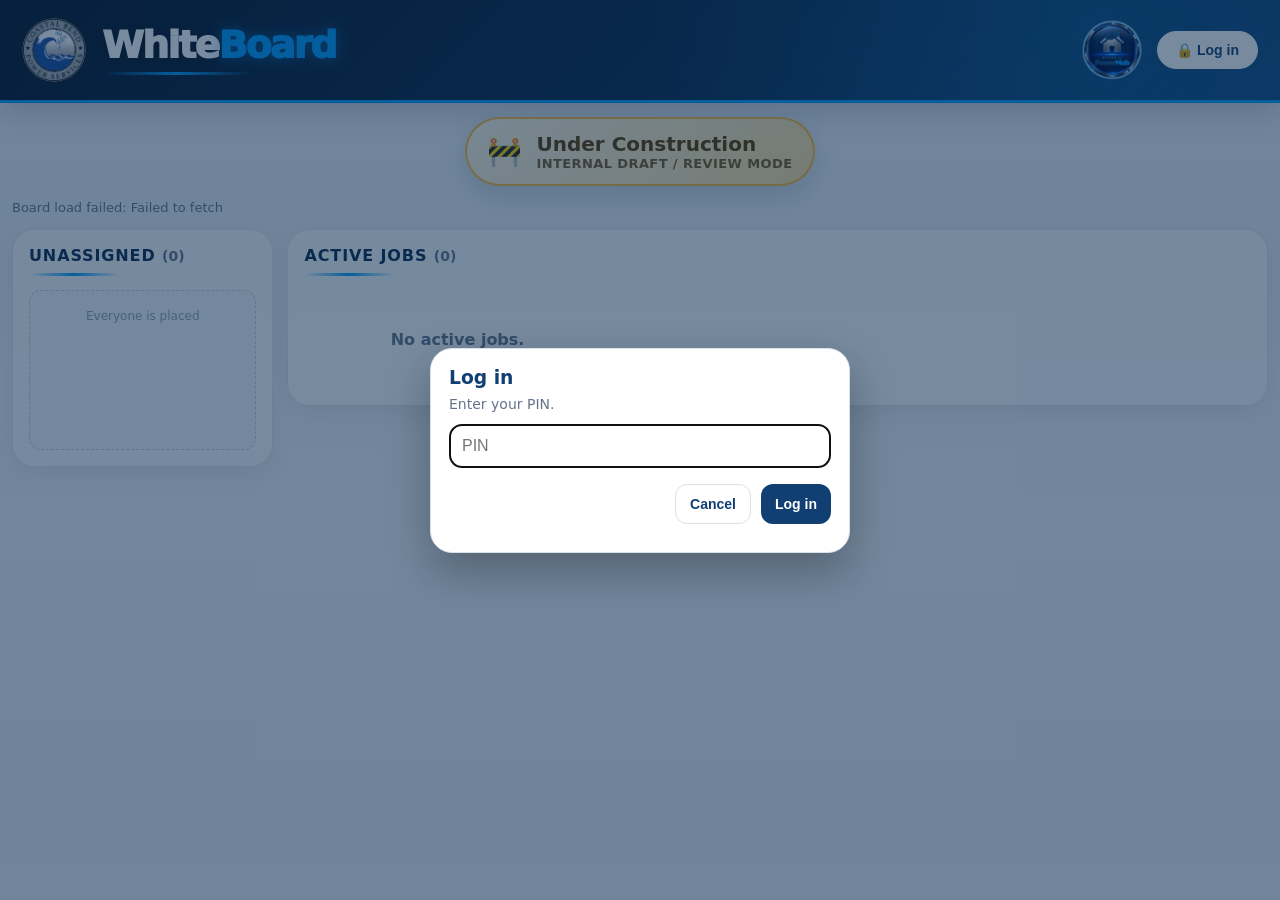
==== commit 61620bec: "Update index.html   v0.8.13 v0.8.13 — PowerHub-style WhiteBoard title Both headers now read "WhiteB" ====
--- a/index.html
+++ b/index.html
@@ -4,7 +4,7 @@
   <base target="_top">
   <meta charset="utf-8">
   <meta name="viewport" content="width=device-width,initial-scale=1">
-  <title>Whiteboard</title>
+  <title>WhiteBoard</title>
   <link rel="icon" href="assets/icon-192.png">
   <link rel="apple-touch-icon" href="assets/apple-touch-icon.png">
   <style>
@@ -170,8 +170,9 @@
     :root{--navy:#123f73;--navy2:#0b2a4e;--teal:#009dff;--line:#d8e0ea;--text:#1f2933;--muted:#64748b;--soft:#f4f8fc}
     body{font-family:Inter,system-ui,-apple-system,BlinkMacSystemFont,"Segoe UI",sans-serif;background:linear-gradient(180deg,#f3f6fa 0%,#eef2f6 45%,#f7f9fb 100%)}
     header{background:radial-gradient(circle at 85% 20%,rgba(0,157,255,.22),transparent 40%),linear-gradient(135deg,#061226 0%,#0b2a4e 60%,#123f73 100%);border-bottom:3px solid #009dff;box-shadow:0 10px 28px rgba(15,23,42,.18)}
-    h1{font-size:28px;font-weight:900;letter-spacing:-.02em}
-    h1::after{content:"";display:block;width:110px;height:3px;margin-top:6px;border-radius:999px;background:linear-gradient(90deg,#009dff,transparent)}
+    .site-title{margin:0;font-size:38px;line-height:1;font-weight:950;letter-spacing:-.05em;color:white;text-shadow:0 2px 12px rgba(0,0,0,.45)}
+    .site-title .title-hub{color:#009dff;text-shadow:0 0 14px rgba(0,157,255,.48)}
+    .site-title::after{content:"";display:block;width:150px;height:3px;margin-top:8px;border-radius:999px;background:linear-gradient(90deg,transparent,#009dff,transparent)}
     .logo{width:64px;height:64px;padding:0;background:none}
     .ph-home{width:62px;height:62px;border-radius:0;overflow:visible;box-shadow:none}
     .ph-home img{object-fit:contain}
@@ -202,8 +203,8 @@
     .settings-tab.active{color:var(--navy2)}
     .ctx-item:hover{background:#e6f5ff}
     @media(max-width:950px){
-      h1{font-size:22px}
-      h1::after{width:80px}
+      .site-title{font-size:28px}
+      .site-title::after{width:110px}
       .logo{width:52px;height:52px}
       .ph-home{width:50px;height:50px}
       .header-btn.solid{padding:13px 20px;font-size:16px}
@@ -217,7 +218,7 @@
       <div class="header-brand">
         <img class="logo" src="assets/CBPS_NB.png" alt="Coastal Bend Power Services">
         <div>
-          <h1>Whiteboard</h1>
+          <h1 class="site-title">White<span class="title-hub">Board</span></h1>
         </div>
       </div>
       <div class="header-right">
@@ -254,7 +255,7 @@
   </main>
 
   <footer class="version-footer">
-    CBPS Whiteboard — v0.8.12
+    CBPS Whiteboard — v0.8.13
   </footer>
 
   <!-- Unlock -->
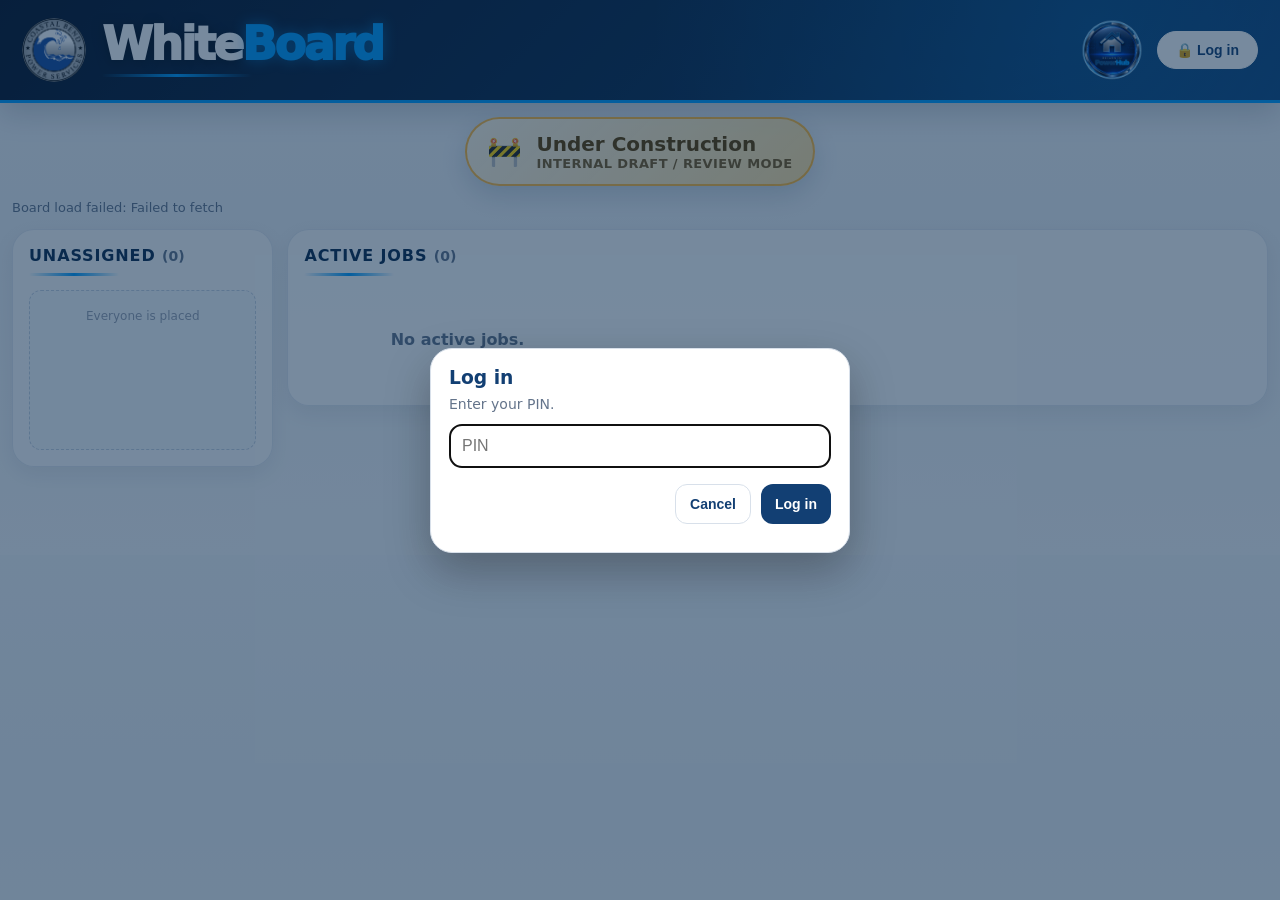
==== commit b4720dad: "Update index.html   v0.8.14, v0.8.14, so the White color fix already exists in the unpushed v0.8.15—" ====
--- a/index.html
+++ b/index.html
@@ -170,7 +170,7 @@
     :root{--navy:#123f73;--navy2:#0b2a4e;--teal:#009dff;--line:#d8e0ea;--text:#1f2933;--muted:#64748b;--soft:#f4f8fc}
     body{font-family:Inter,system-ui,-apple-system,BlinkMacSystemFont,"Segoe UI",sans-serif;background:linear-gradient(180deg,#f3f6fa 0%,#eef2f6 45%,#f7f9fb 100%)}
     header{background:radial-gradient(circle at 85% 20%,rgba(0,157,255,.22),transparent 40%),linear-gradient(135deg,#061226 0%,#0b2a4e 60%,#123f73 100%);border-bottom:3px solid #009dff;box-shadow:0 10px 28px rgba(15,23,42,.18)}
-    .site-title{margin:0;font-size:38px;line-height:1;font-weight:950;letter-spacing:-.05em;color:white;text-shadow:0 2px 12px rgba(0,0,0,.45)}
+    .site-title{margin:0;font-size:46px;line-height:.95;font-weight:950;letter-spacing:-.055em;color:#fff;text-shadow:0 2px 12px rgba(0,0,0,.55)}
     .site-title .title-hub{color:#009dff;text-shadow:0 0 14px rgba(0,157,255,.48)}
     .site-title::after{content:"";display:block;width:150px;height:3px;margin-top:8px;border-radius:999px;background:linear-gradient(90deg,transparent,#009dff,transparent)}
     .logo{width:64px;height:64px;padding:0;background:none}
@@ -203,7 +203,7 @@
     .settings-tab.active{color:var(--navy2)}
     .ctx-item:hover{background:#e6f5ff}
     @media(max-width:950px){
-      .site-title{font-size:28px}
+      .site-title{font-size:32px}
       .site-title::after{width:110px}
       .logo{width:52px;height:52px}
       .ph-home{width:50px;height:50px}
@@ -255,7 +255,7 @@
   </main>
 
   <footer class="version-footer">
-    CBPS Whiteboard — v0.8.13
+    CBPS Whiteboard — v0.8.16
   </footer>
 
   <!-- Unlock -->
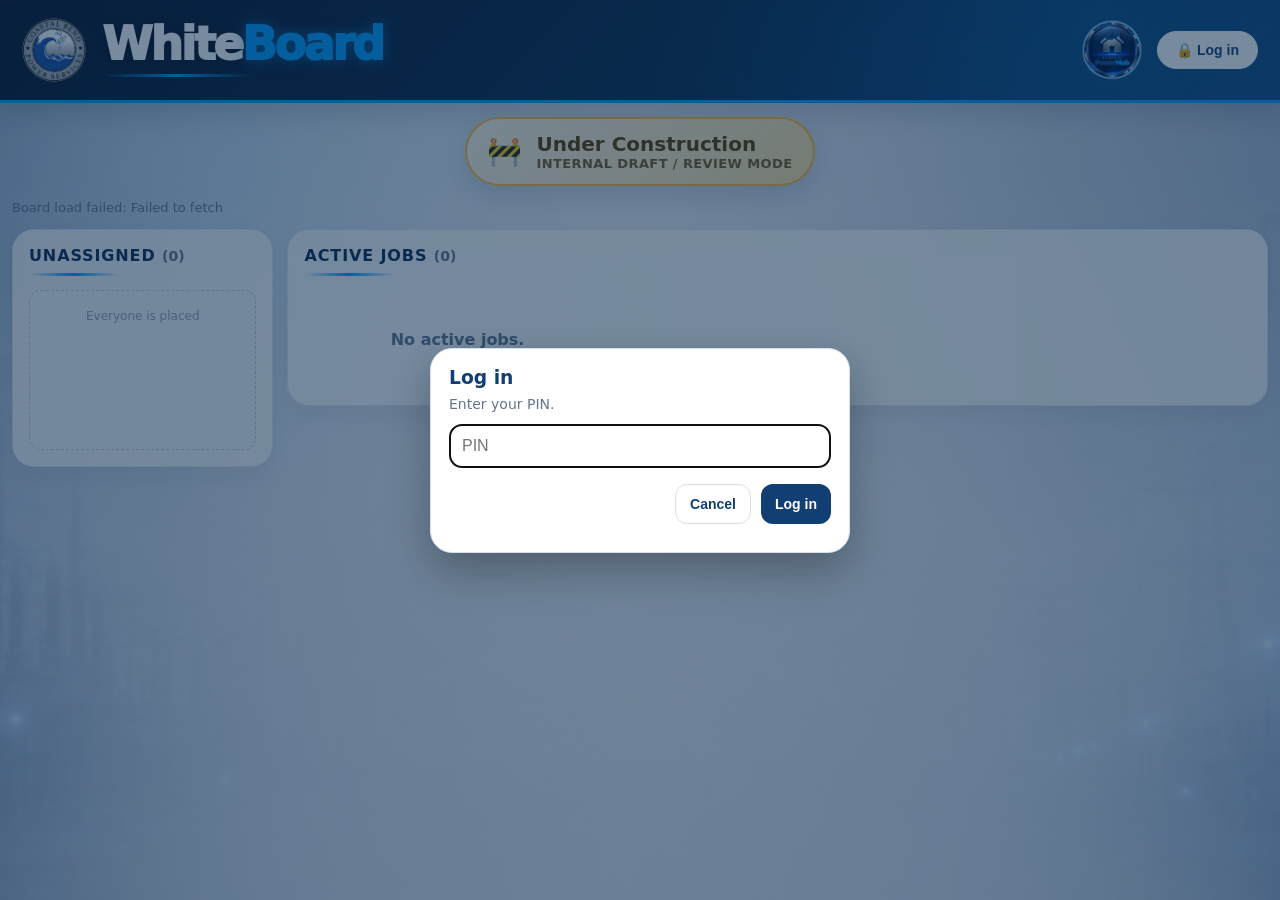
==== commit e8682a9c: "Update index.html   v0.8.17 v0.8.17 — PowerHub page background Both pages now use PowerHub's backgr" ====
--- a/index.html
+++ b/index.html
@@ -168,7 +168,8 @@
 
     /* ---------- PowerHub theme (cosmetic only) ---------- */
     :root{--navy:#123f73;--navy2:#0b2a4e;--teal:#009dff;--line:#d8e0ea;--text:#1f2933;--muted:#64748b;--soft:#f4f8fc}
-    body{font-family:Inter,system-ui,-apple-system,BlinkMacSystemFont,"Segoe UI",sans-serif;background:linear-gradient(180deg,#f3f6fa 0%,#eef2f6 45%,#f7f9fb 100%)}
+    body{font-family:Inter,system-ui,-apple-system,BlinkMacSystemFont,"Segoe UI",sans-serif;background:linear-gradient(90deg,rgba(247,249,252,.08) 0%,rgba(247,249,252,.38) 22%,rgba(247,249,252,.55) 50%,rgba(247,249,252,.38) 78%,rgba(247,249,252,.08) 100%),radial-gradient(circle at 18% 18%,rgba(0,157,255,.16),transparent 28%),radial-gradient(circle at 82% 18%,rgba(18,63,115,.16),transparent 30%),url("assets/background_hub_v2.png") center top / cover no-repeat,linear-gradient(180deg,#f3f6fa 0%,#eef2f6 45%,#f7f9fb 100%);background-attachment:fixed}
+    @media(max-width:950px){body{background-attachment:scroll}}
     header{background:radial-gradient(circle at 85% 20%,rgba(0,157,255,.22),transparent 40%),linear-gradient(135deg,#061226 0%,#0b2a4e 60%,#123f73 100%);border-bottom:3px solid #009dff;box-shadow:0 10px 28px rgba(15,23,42,.18)}
     .site-title{margin:0;font-size:46px;line-height:.95;font-weight:950;letter-spacing:-.055em;color:#fff;text-shadow:0 2px 12px rgba(0,0,0,.55)}
     .site-title .title-hub{color:#009dff;text-shadow:0 0 14px rgba(0,157,255,.48)}
@@ -255,7 +256,7 @@
   </main>
 
   <footer class="version-footer">
-    CBPS Whiteboard — v0.8.16
+    CBPS Whiteboard — v0.8.17
   </footer>
 
   <!-- Unlock -->
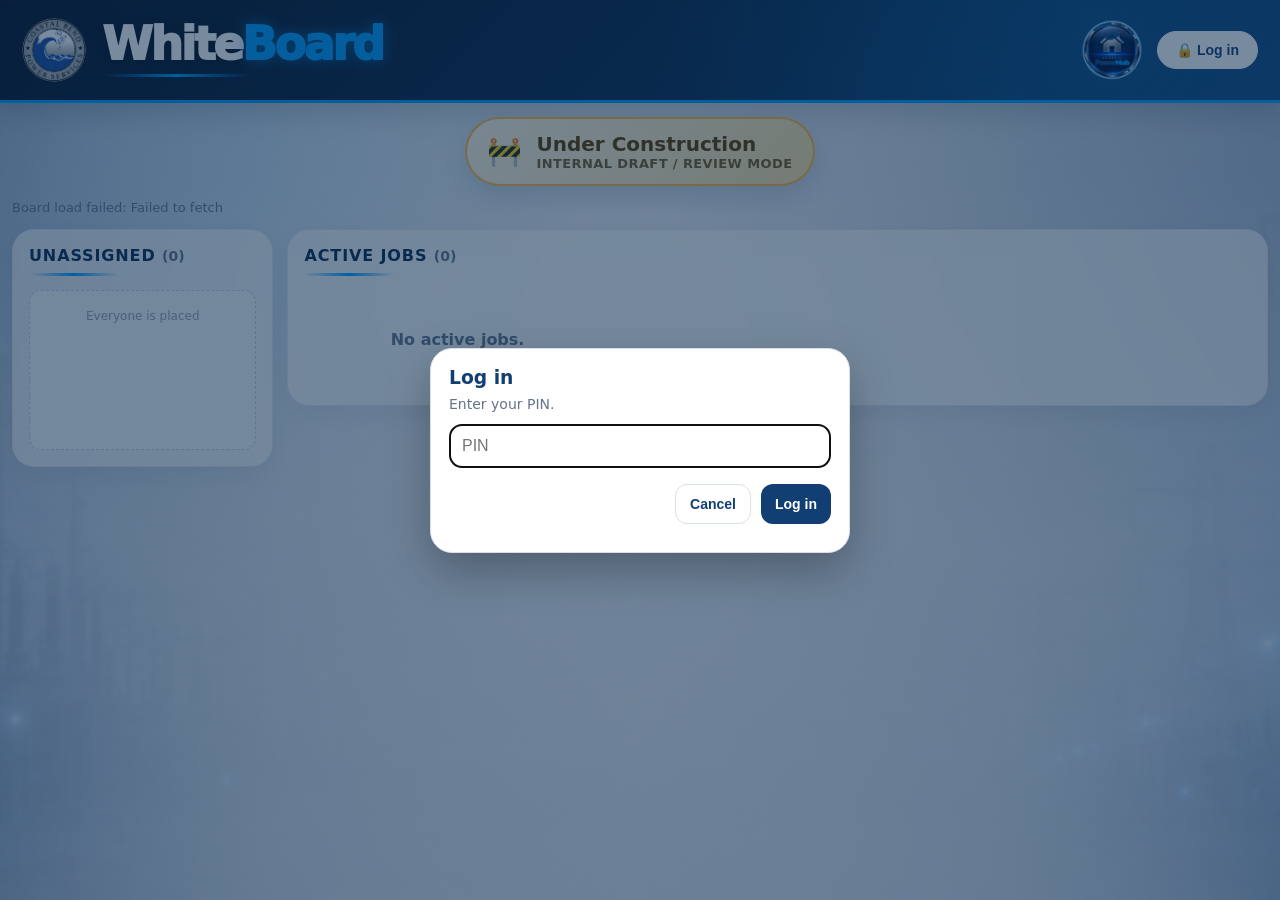
==== commit 298ac73a: "Update index.html   v0.8.18 v0.8.18 — See-through panels like PowerHub On the chart page, the solid" ====
--- a/index.html
+++ b/index.html
@@ -180,7 +180,7 @@
     .header-btn{border-radius:999px;font-weight:800}
     .header-btn.solid{padding:10px 18px;font-size:14px}
     .primary{background:var(--navy)}
-    .panel{border:1px solid rgba(216,224,234,.72);border-radius:22px;background:rgba(255,255,255,.88);box-shadow:0 8px 22px rgba(15,23,42,.07);padding:16px}
+    .panel{border:1px solid rgba(216,224,234,.72);border-radius:22px;background:rgba(255,255,255,.72);backdrop-filter:blur(8px);-webkit-backdrop-filter:blur(8px);box-shadow:0 8px 22px rgba(15,23,42,.07);padding:16px}
     .panel h3{display:block;margin:0 0 14px;font-size:16px;color:var(--navy2);font-weight:850;letter-spacing:.055em;text-transform:uppercase}
     .panel h3::before{display:none}
     .panel h3::after{content:"";display:block;width:90px;height:3px;margin-top:8px;border-radius:999px;background:linear-gradient(90deg,transparent,#009dff,transparent)}
@@ -256,7 +256,7 @@
   </main>
 
   <footer class="version-footer">
-    CBPS Whiteboard — v0.8.17
+    CBPS Whiteboard — v0.8.18
   </footer>
 
   <!-- Unlock -->
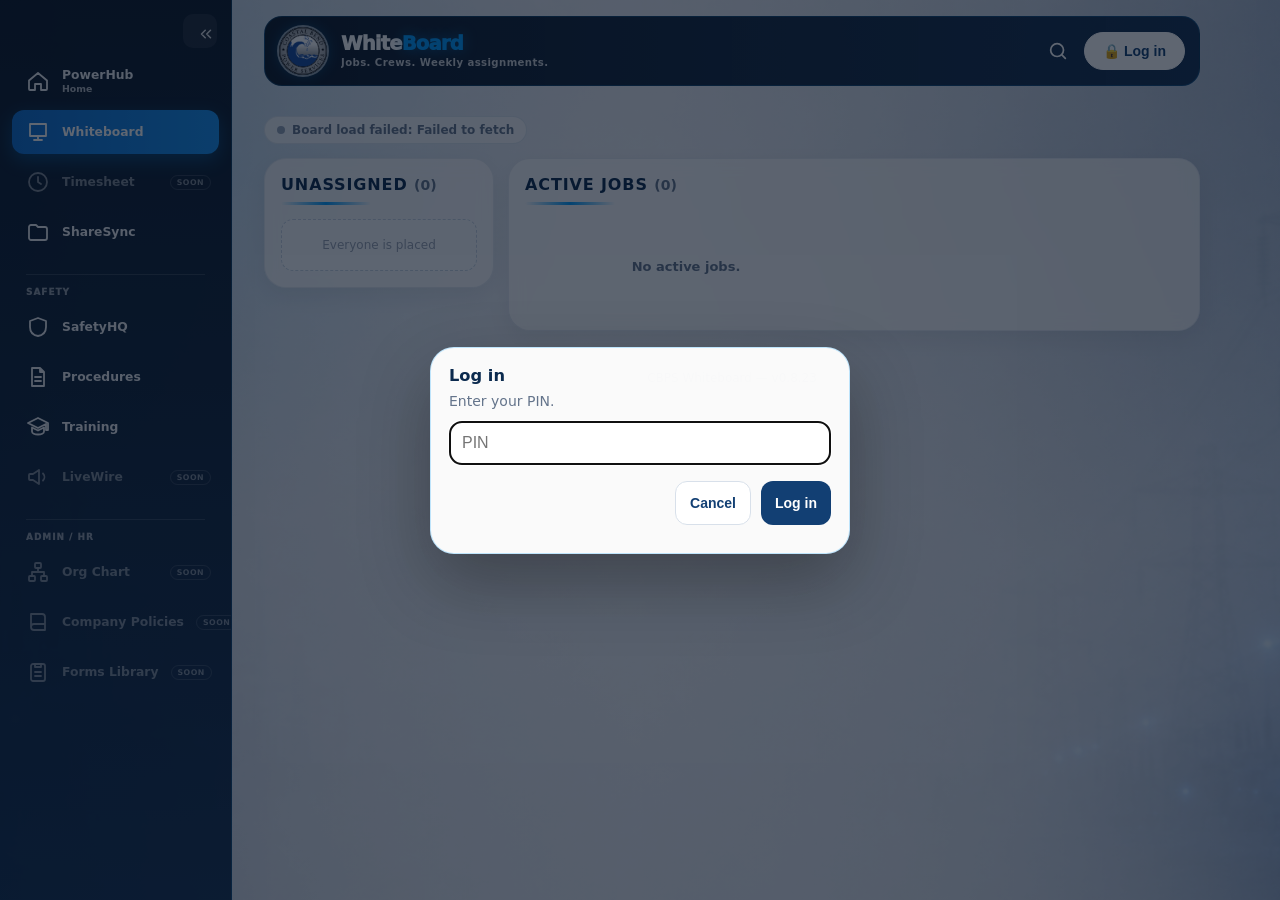
==== commit 92942205: "v0.8.23 — Whiteboard editor and view pages match SafetyHQ Full grouped sidebar and phone More menu o" ====
--- a/index.html
+++ b/index.html
@@ -7,6 +7,7 @@
   <title>WhiteBoard</title>
   <link rel="icon" href="assets/icon-192.png">
   <link rel="apple-touch-icon" href="assets/apple-touch-icon.png">
+  <link rel="stylesheet" href="ui-kit.css">
   <style>
     :root{
       --navy:#123f73;
@@ -20,11 +21,6 @@
       --danger:#b42318;
     }
     *{box-sizing:border-box}
-    body{margin:0;font-family:Arial,Helvetica,sans-serif;background:#eef4f9;color:var(--text)}
-    header{
-      background:linear-gradient(135deg,var(--navy2),var(--navy));
-      color:white;padding:18px 22px;border-bottom:5px solid var(--teal)
-    }
     .header-inner{display:flex;gap:16px;align-items:center;justify-content:space-between;max-width:1500px;margin:auto}
     .header-right{display:flex;align-items:center;gap:14px}
     .ph-home{display:block;width:52px;height:52px;border-radius:50%;overflow:hidden;flex:none;box-shadow:0 4px 12px rgba(0,0,0,.25)}
@@ -136,6 +132,11 @@
     .ctx-item:hover{background:#e9fbfd}
     .ctx-item b{color:var(--navy);margin-right:4px}
     .ctx-empty{font-size:13px;color:var(--muted);padding:8px}
+    .crew-search{margin-bottom:8px;padding:10px 12px;font-size:15px}
+    .employee.selected{outline:3px solid #009dff;outline-offset:1px;background:#e6f5ff}
+    .assign-bar{position:fixed;left:50%;bottom:18px;transform:translateX(-50%);z-index:9000;display:flex;align-items:center;gap:14px;background:#0b2a4e;color:white;border-radius:999px;padding:10px 12px 10px 20px;box-shadow:0 12px 30px rgba(9,42,79,.35);font-size:15px;max-width:calc(100% - 24px)}
+    .assign-bar b{color:#7cc8ff}
+    .assign-bar .secondary{border-radius:999px;padding:8px 14px}
     .ctx-unassign{color:var(--danger);font-weight:800;border-bottom:1px solid #eef2f6;border-radius:8px 8px 0 0}
     .ctx-unassign:hover{background:#fde8e7}
     #splitAskText{font-size:16px;color:var(--text);font-weight:700}
@@ -144,7 +145,6 @@
     .version-footer{max-width:1500px;margin:0 auto 24px;padding:10px 12px;color:var(--muted);font-size:12px;text-align:center}
 
     @media(max-width:950px){
-      header{padding:15px 16px}
       .header-inner{align-items:center;gap:12px}
       .logo{width:62px;height:62px}
       .ph-home{width:42px;height:42px}
@@ -168,9 +168,6 @@
 
     /* ---------- PowerHub theme (cosmetic only) ---------- */
     :root{--navy:#123f73;--navy2:#0b2a4e;--teal:#009dff;--line:#d8e0ea;--text:#1f2933;--muted:#64748b;--soft:#f4f8fc}
-    body{font-family:Inter,system-ui,-apple-system,BlinkMacSystemFont,"Segoe UI",sans-serif;background:linear-gradient(90deg,rgba(247,249,252,.08) 0%,rgba(247,249,252,.38) 22%,rgba(247,249,252,.55) 50%,rgba(247,249,252,.38) 78%,rgba(247,249,252,.08) 100%),radial-gradient(circle at 18% 18%,rgba(0,157,255,.16),transparent 28%),radial-gradient(circle at 82% 18%,rgba(18,63,115,.16),transparent 30%),url("assets/background_hub_v2.png") center top / cover no-repeat,linear-gradient(180deg,#f3f6fa 0%,#eef2f6 45%,#f7f9fb 100%);background-attachment:fixed}
-    @media(max-width:950px){body{background-attachment:scroll}}
-    header{background:radial-gradient(circle at 85% 20%,rgba(0,157,255,.22),transparent 40%),linear-gradient(135deg,#061226 0%,#0b2a4e 60%,#123f73 100%);border-bottom:3px solid #009dff;box-shadow:0 10px 28px rgba(15,23,42,.18)}
     .site-title{margin:0;font-size:46px;line-height:.95;font-weight:950;letter-spacing:-.055em;color:#fff;text-shadow:0 2px 12px rgba(0,0,0,.55)}
     .site-title .title-hub{color:#009dff;text-shadow:0 0 14px rgba(0,157,255,.48)}
     .site-title::after{content:"";display:block;width:150px;height:3px;margin-top:8px;border-radius:999px;background:linear-gradient(90deg,transparent,#009dff,transparent)}
@@ -186,12 +183,12 @@
     .panel h3::after{content:"";display:block;width:90px;height:3px;margin-top:8px;border-radius:999px;background:linear-gradient(90deg,transparent,#009dff,transparent)}
     .count{letter-spacing:0;text-transform:none;font-weight:700}
     .job{position:relative;background:white;border:1px solid rgba(216,224,234,.9);border-top:4px solid #009dff;border-radius:18px;box-shadow:0 6px 16px rgba(15,23,42,.06);gap:10px}
-    .job-title{padding-right:38px;font-size:13px;font-weight:700;color:var(--muted);line-height:1.3}
+    .job-title{padding-right:30px;font-size:13px;font-weight:700;color:var(--muted);line-height:1.3}
     .job-title b{display:block;font-size:19px;font-weight:900;color:var(--navy2);letter-spacing:-.01em}
     .job-notes{border-left:3px solid #f5b100;border-radius:6px}
     .slot-label{color:#7b8ba1}
-    .complete-btn{position:absolute;top:10px;right:10px;width:32px;height:32px;padding:0;border-radius:50%;background:#e7f8ee;color:#17663a;border:1px solid #2e9e5b;font-size:16px;font-weight:900;line-height:1}
-    .complete-btn:hover{background:#2e9e5b;color:white}
+    .complete-btn{position:absolute;top:12px;right:12px;width:22px;height:22px;min-width:0;padding:0;border-radius:6px;background:white;color:transparent;border:2px solid #009dff;font-size:14px;font-weight:900;line-height:1}
+    .complete-btn:hover,.complete-btn:focus-visible{background:#009dff;color:white;outline:none}
     .add-job-card{border:2px dashed #009dff;border-radius:18px;background:rgba(255,255,255,.7)}
     .add-job-card:hover{background:#e6f5ff}
     .dropzone{border:1.5px dashed #c7d4e3;background:#f8fbfe}
@@ -211,33 +208,140 @@
       .header-btn.solid{padding:13px 20px;font-size:16px}
       .employee{padding:9px 10px}
     }
+
+    /* ---------- UI kit fit (Whiteboard-specific) ---------- */
+    .title-hub{color:var(--accent);text-shadow:0 0 14px rgba(0,157,255,.48)}
+    .slim-title{color:#fff}
+    .slim-bar .header-user{flex-direction:row;align-items:center;gap:10px}
+    .slim-bar .header-user .user-name{font-size:14px;white-space:nowrap}
+    .slim-bar .header-btn{white-space:nowrap}
+    .page,.toolbar{max-width:none;padding-left:0;padding-right:0}
+    .toolbar{margin:14px 0;align-self:stretch}
+    .page{align-self:stretch;margin:0;padding-bottom:30px}
+    .version-footer{margin:0 0 24px}
+    .version-footer{max-width:none}
+    @media(max-width:900px){
+      .toolbar{background:rgba(238,244,249,.94);margin-left:-4px;margin-right:-4px;padding-left:4px;padding-right:4px}
+      .assign-bar{bottom:calc(76px + env(safe-area-inset-bottom))}
+      .slim-bar .header-user .user-name{display:none}
+      .slim-bar .header-btn{padding:10px 12px}
+    }
+
+    /* ---------- Match SafetyHQ / PowerHub (audit pass 1) ---------- */
+    /* 1. Status chips with a dot */
+    .status{display:inline-flex;align-items:center;gap:7px;flex-basis:auto;padding:6px 12px;border-radius:999px;background:rgba(255,255,255,.7);border:1px solid rgba(216,224,234,.9);font-size:12px;font-weight:800;color:var(--muted)}
+    .status::before{content:"";width:8px;height:8px;border-radius:50%;background:#94a3b8;flex:none}
+    .save-chip{padding:6px 14px;font-size:13px;border-width:1px}
+    .chip-icon{font-size:14px}
+    /* 2. Job cards = glance cards */
+    .job{background:rgba(255,255,255,.62);backdrop-filter:blur(10px);-webkit-backdrop-filter:blur(10px);border-radius:22px;box-shadow:none;transition:transform .15s,border-color .15s}
+    .job:hover{transform:translateY(-2px);border-color:rgba(0,157,255,.55)}
+    .job-title b{font-weight:950;letter-spacing:-.03em;font-size:22px}
+    .slot-label{font-size:10.5px;font-weight:900;letter-spacing:.08em}
+    .job.flash,.employee.flash{animation:flash 1.6s ease-out}
+    @keyframes flash{0%,40%{box-shadow:0 0 0 4px rgba(0,157,255,.55)}100%{box-shadow:0 0 0 0 rgba(0,157,255,0)}}
+    /* 3. Crew names bigger and bold */
+    .employee{display:flex;flex-direction:column;justify-content:center;min-height:44px;padding:7px 10px}
+    .employee strong{font-size:15px;font-weight:900;letter-spacing:-.01em}
+    .employee span{font-size:12px;font-weight:700}
+    .employee.lead{background:#eef5fc}
+    /* 4. Under Construction = small chip */
+    .construction-wrap{margin:0 0 6px;padding:0;justify-content:flex-start}
+    .construction-badge{padding:5px 12px;font-size:12px;gap:8px;box-shadow:none;border-width:1px}
+    .construction-badge .icon{font-size:15px}
+    .construction-badge .small{display:inline;margin-left:6px;font-size:10px}
+    /* 5. Unassigned scrolls inside its card */
+    @media(min-width:901px){
+      .unassigned-panel{max-height:calc(100vh - 150px);display:flex;flex-direction:column}
+      .unassigned-panel .pool{flex:1 1 auto;min-height:0;overflow:auto}
+    }
+    /* 6. Popups = kit look; bottom sheets on phone */
+    .modal-backdrop{background:rgba(5,16,34,.64)}
+    .modal-card{border:1px solid rgba(0,157,255,.24);background:rgba(255,255,255,.97);box-shadow:0 28px 70px rgba(0,0,0,.30);border-radius:24px}
+    .modal-card h3{color:var(--navy2);font-size:1.25rem}
+    .modal-actions button{min-height:44px}
+    @media(max-width:700px){
+      .modal-backdrop{align-items:flex-end;padding:0}
+      .modal-card{width:100%;max-height:88vh;border-radius:22px 22px 0 0;padding-bottom:calc(18px + env(safe-area-inset-bottom))}
+      .settings-card{width:100%}
+    }
+    /* 7. Completed row under Active Jobs */
+    .jobs-panel{padding-bottom:0;overflow:hidden}
+    .jobs-panel .jobs{padding-bottom:16px}
+    .jobs-panel .completed-row{width:auto;margin:0 -16px;border-radius:0}
+    .jobs-panel .completed-row[hidden]{display:none}
   </style>
 </head>
 <body>
-  <header>
-    <div class="header-inner">
-      <div class="header-brand">
-        <img class="logo" src="assets/CBPS_NB.png" alt="Coastal Bend Power Services">
-        <div>
-          <h1 class="site-title">White<span class="title-hub">Board</span></h1>
-        </div>
+<script>try { if (localStorage.getItem("powerhubSidebarCollapsed") === "1") document.documentElement.classList.add("sb-collapsed"); } catch (e) {}</script>
+<div class="app-shell">
+  <nav class="side-nav" aria-label="Main navigation">
+    <button class="side-toggle" type="button" id="sideToggle" aria-label="Collapse sidebar" aria-expanded="true" title="Collapse sidebar">
+      <svg viewBox="0 0 24 24" aria-hidden="true"><path d="m11 7-5 5 5 5M18 7l-5 5 5 5"/></svg>
+    </button>
+    <a class="side-link" href="https://coastalbendpower.github.io/PowerHub/">
+      <svg viewBox="0 0 24 24" aria-hidden="true"><path d="M3 11.5 12 4l9 7.5V20a1 1 0 0 1-1 1h-5v-6H9v6H4a1 1 0 0 1-1-1z"/></svg>
+      <span>PowerHub<small>Home</small></span>
+    </a>
+    <a class="side-link is-active" href="./" aria-current="page">
+      <svg viewBox="0 0 24 24" aria-hidden="true"><path d="M4 4h16v12H4zM8 20h8M12 16v4"/></svg>
+      <span>Whiteboard</span>
+    </a>
+    <span class="side-link is-disabled" aria-disabled="true">
+      <svg viewBox="0 0 24 24" aria-hidden="true"><circle cx="12" cy="12" r="9"/><path d="M12 7v5l3 2"/></svg>
+      <span>Timesheet</span><em class="side-soon">Soon</em>
+    </span>
+    <a class="side-link" href="https://account.sharesync.serverdata.net/login/v1.2/?client_id=sharesync_web_app_sts&amp;client_type=Sync-WebApp&amp;client_version=3.48.1&amp;application_client_id=5d5c5f78-10b2-0f0b-a925-606d43526abe&amp;redirect_uri=https%3A%2F%2Fsharesync.serverdata.net%2Fus4%2F&amp;locale=en-us" target="_blank" rel="noopener noreferrer">
+      <svg viewBox="0 0 24 24" aria-hidden="true"><path d="M3 7a2 2 0 0 1 2-2h5l2 2h7a2 2 0 0 1 2 2v9a2 2 0 0 1-2 2H5a2 2 0 0 1-2-2z"/></svg>
+      <span>ShareSync</span>
+    </a>
+    <div class="side-group-label">Safety</div>
+    <a class="side-link" href="https://coastalbendpower.github.io/SafetyHQ/">
+      <svg viewBox="0 0 24 24" aria-hidden="true"><path d="M12 3 4 6v6c0 5 3.4 8.2 8 9 4.6-.8 8-4 8-9V6z"/></svg>
+      <span>SafetyHQ</span>
+    </a>
+    <a class="side-link" href="https://coastalbendpower.github.io/SafetyHQ/procedures.html">
+      <svg viewBox="0 0 24 24" aria-hidden="true"><path d="M6 3h8l4 4v14H6zM14 3v4h4M9 12h6M9 16h6"/></svg>
+      <span>Procedures</span>
+    </a>
+    <a class="side-link" href="https://coastalbendpower.na.hsiplatform.com/users/sign_in" target="_blank" rel="noopener noreferrer">
+      <svg viewBox="0 0 24 24" aria-hidden="true"><path d="M12 3 2 8l10 5 8-4v6h2V8zM6 12.5v4c0 1.7 2.7 3 6 3s6-1.3 6-3v-4l-6 3z"/></svg>
+      <span>Training</span>
+    </a>
+    <span class="side-link is-disabled" aria-disabled="true">
+      <svg viewBox="0 0 24 24" aria-hidden="true"><path d="M3 10v4a1 1 0 0 0 1 1h3l6 4V5L7 9H4a1 1 0 0 0-1 1zM17 8.5a5 5 0 0 1 0 7"/></svg>
+      <span>LiveWire</span><em class="side-soon">Soon</em>
+    </span>
+    <div class="side-group-label">Admin / HR</div>
+    <span class="side-link is-disabled" aria-disabled="true">
+      <svg viewBox="0 0 24 24" aria-hidden="true"><rect x="9" y="3" width="6" height="5" rx="1"/><rect x="3" y="16" width="6" height="5" rx="1"/><rect x="15" y="16" width="6" height="5" rx="1"/><path d="M12 8v4M6 16v-4h12v4"/></svg>
+      <span>Org Chart</span><em class="side-soon">Soon</em>
+    </span>
+    <span class="side-link is-disabled" aria-disabled="true">
+      <svg viewBox="0 0 24 24" aria-hidden="true"><path d="M5 4h11a3 3 0 0 1 3 3v13H8a3 3 0 0 1-3-3zM5 17a3 3 0 0 1 3-3h11"/></svg>
+      <span>Company Policies</span><em class="side-soon">Soon</em>
+    </span>
+    <span class="side-link is-disabled" aria-disabled="true">
+      <svg viewBox="0 0 24 24" aria-hidden="true"><rect x="5" y="4" width="14" height="17" rx="2"/><path d="M9 4h6v3H9zM9 12h6M9 16h6"/></svg>
+      <span>Forms Library</span><em class="side-soon">Soon</em>
+    </span>
+    <div class="side-spacer"></div>
+  </nav>
+
+  <main class="page-shell">
+    <header class="slim-bar">
+      <img class="slim-seal" src="assets/CBPS_NB.png" alt="Coastal Bend Power Services" width="48" height="48">
+      <div class="slim-brand">
+        <h1 class="slim-title">White<span class="title-hub">Board</span></h1>
+        <p class="slim-tagline">Jobs. Crews. Weekly assignments.</p>
       </div>
-      <div class="header-right">
-        <a class="ph-home" href="https://coastalbendpower.github.io/PowerHub/" title="Back to PowerHub" aria-label="Back to PowerHub"><img src="assets/button_Return_to_PowerHub_round_300.png" alt="Return to PowerHub"></a>
+      <div class="slim-actions">
+        <button class="u-btn" type="button" id="searchOpen" aria-label="Search Whiteboard (Ctrl+K)" title="Search (Ctrl+K)">
+          <svg viewBox="0 0 24 24" aria-hidden="true"><circle cx="11" cy="11" r="7"/><path d="m20 20-3.5-3.5"/></svg>
+        </button>
         <div class="header-user" id="headerUser"></div>
       </div>
-    </div>
-  </header>
-
-  <div class="construction-wrap">
-    <div class="construction-badge" title="Draft tool under active review">
-      <span class="icon">🚧</span>
-      <span>
-        Under Construction
-        <span class="small">Internal Draft / Review Mode</span>
-      </span>
-    </div>
-  </div>
+    </header>
 
   <div class="toolbar" id="toolbar"></div>
 
@@ -251,13 +355,41 @@
       <section class="panel jobs-panel">
         <h3>Active Jobs <span class="count" id="jobCount"></span></h3>
         <div class="jobs" id="jobs"></div>
+        <button type="button" class="completed-row" id="completedOpen" hidden>
+          <svg viewBox="0 0 24 24" aria-hidden="true"><path d="m5 12.5 4.5 4.5L19 7.5"/></svg>
+          <span class="completed-row-title">Completed Jobs</span><span class="count" id="closedCount"></span>
+        </button>
       </section>
     </section>
   </main>
 
-  <footer class="version-footer">
-    CBPS Whiteboard — v0.8.18
-  </footer>
+    <footer class="version-footer">
+      CBPS Whiteboard — v0.8.23
+    </footer>
+  </main>
+</div>
+
+<div class="search-overlay" id="searchOverlay" hidden>
+  <div class="search-panel" role="dialog" aria-modal="true" aria-label="Search Whiteboard">
+    <form class="search-form" id="hubSearchForm" role="search" autocomplete="off">
+      <svg viewBox="0 0 24 24" aria-hidden="true"><circle cx="11" cy="11" r="7"/><path d="m20 20-3.5-3.5"/></svg>
+      <input type="search" id="hubSearch" placeholder="Search jobs, customers, people..." aria-label="Search Whiteboard" aria-controls="hubSearchResults" />
+      <kbd>Esc</kbd>
+    </form>
+    <div class="search-results" id="hubSearchResults" role="listbox" hidden></div>
+  </div>
+</div>
+
+<nav class="bottom-nav" aria-label="Primary">
+  <a class="bn-item" href="https://coastalbendpower.github.io/PowerHub/"><svg viewBox="0 0 24 24" aria-hidden="true"><path d="M3 11.5 12 4l9 7.5V20a1 1 0 0 1-1 1h-5v-6H9v6H4a1 1 0 0 1-1-1z"/></svg><span>Home</span></a>
+  <a class="bn-item is-active" href="./" aria-current="page"><svg viewBox="0 0 24 24" aria-hidden="true"><path d="M4 4h16v12H4zM8 20h8M12 16v4"/></svg><span>Whiteboard</span></a>
+  <a class="bn-item" href="https://coastalbendpower.github.io/SafetyHQ/"><svg viewBox="0 0 24 24" aria-hidden="true"><path d="M12 3 4 6v6c0 5 3.4 8.2 8 9 4.6-.8 8-4 8-9V6z"/></svg><span>SafetyHQ</span></a>
+  <a class="bn-item" href="https://coastalbendpower.na.hsiplatform.com/users/sign_in" target="_blank" rel="noopener noreferrer"><svg viewBox="0 0 24 24" aria-hidden="true"><path d="M12 3 2 8l10 5 8-4v6h2V8zM6 12.5v4c0 1.7 2.7 3 6 3s6-1.3 6-3v-4l-6 3z"/></svg><span>Training</span></a>
+  <button class="bn-item" type="button" id="bnMore" aria-expanded="false" aria-controls="moreSheet"><svg viewBox="0 0 24 24" aria-hidden="true"><circle cx="5" cy="12" r="1.6"/><circle cx="12" cy="12" r="1.6"/><circle cx="19" cy="12" r="1.6"/></svg><span>More</span></button>
+</nav>
+<div class="more-backdrop" id="moreBackdrop"></div>
+<div class="more-sheet" id="moreSheet" role="dialog" aria-label="All links"><div class="more-grip"></div><div class="more-body" id="moreBody"></div></div>
+
 
   <!-- Unlock -->
   <div id="unlockModal" class="modal-backdrop" style="display:none;">
@@ -301,6 +433,7 @@
       <div id="leadSplit"></div>
 
       <label class="field">Crew</label>
+      <input id="crewSearch" class="modal-input crew-search" type="search" placeholder="Search names…" autocomplete="off" oninput="filterCrew()">
       <div class="check-list" id="jobCrew"></div>
 
       <div class="modal-actions">
@@ -321,6 +454,12 @@
         <button class="primary" id="splitAskYes">Yes</button>
       </div>
     </div>
+  </div>
+
+  <!-- Tap-to-assign prompt -->
+  <div id="assignBar" class="assign-bar" style="display:none;">
+    <span>Tap a job for <b id="assignBarName"></b></span>
+    <button class="secondary" onclick="selectPerson(null)">Cancel</button>
   </div>
 
   <!-- Right-click: split to another job -->
@@ -381,6 +520,7 @@
 let saveFailed = false;   // last save failed; cleared by the next good save
 let dragId = null;
 let dragFromJob = '';   // job the dragged card came from ('' = Unassigned)
+let SELECTED = null;    // tap-to-assign: person picked from Unassigned, waiting for a job tap
 let dragging = false;
 let adminOpen = false;
 let settingsSection = 'employees';
@@ -443,22 +583,36 @@
     .then(board => {
       if (stamp !== editCounter || pending || busy || dragging) return;
       BOARD = board;
+      try { localStorage.setItem(BOARD_CACHE_KEY, JSON.stringify(board)); } catch (e) {}
       render();
     })
     .catch(() => {});
 }
 
+// Shows the last copy saved on this device right away, then swaps in the server's copy when it arrives.
+const BOARD_CACHE_KEY = 'cbpsWhiteboardBoard';
+
 function reloadData(){
-  setStatus('Loading board…');
+  let showedCache = false;
+  try {
+    const saved = JSON.parse(localStorage.getItem(BOARD_CACHE_KEY) || 'null');
+    if (saved && saved.people && saved.jobs && saved.assignments) {
+      BOARD = saved;
+      render();
+      showedCache = true;
+    }
+  } catch (e) {}
+  setStatus(showedCache ? 'Showing last saved copy, updating…' : 'Loading board…');
   return callApi('getBoard')
     .then(board => {
       BOARD = board;
+      try { localStorage.setItem(BOARD_CACHE_KEY, JSON.stringify(board)); } catch (e) {}
       render();
       setStatus(formatLastSaveStatus(BOARD.lastSave) || 'No saved updates logged yet');
     })
     .catch(err => {
       render();
-      setStatus('Board load failed: ' + err.message);
+      setStatus((showedCache ? 'Could not update (showing last saved copy): ' : 'Board load failed: ') + err.message);
     });
 }
 
@@ -510,7 +664,12 @@
         ? '<button class="add-job-card big" onclick="openJobModal()">+ Add Job</button>'
         : '<div class="empty-board">No active jobs.</div>');
 
+  document.getElementById('completedOpen').hidden = !editing;
+  document.getElementById('closedCount').textContent = '(' + (BOARD.closedJobs || []).length + ')';
+
   wireDragDrop();
+  if (SELECTED && (!editing || !unassigned.some(p => p.id === SELECTED))) selectPerson(null);
+  else if (SELECTED) selectPerson(SELECTED);
 }
 
 function jobMarkup(job, people, editing){
@@ -579,8 +738,25 @@
   });
 
   // Tap a job's Lead or Crew area to edit the team with checkboxes (main way on phones).
+  // If someone is picked from Unassigned, the tap assigns them there instead.
   document.querySelectorAll('.job .dropzone').forEach(zone => {
-    zone.addEventListener('click', () => openJobModal(zone.dataset.job));
+    zone.addEventListener('click', e => {
+      e.stopPropagation();
+      if (SELECTED) assignSelected(zone.dataset.job, zone.dataset.role);
+      else openJobModal(zone.dataset.job);
+    });
+  });
+  document.querySelectorAll('.job').forEach(job => {
+    job.addEventListener('click', e => {
+      if (!SELECTED || e.target.closest('.complete-btn')) return;
+      assignSelected(job.dataset.job, 'Crew');
+    });
+  });
+  document.querySelectorAll('#unassignedPool .employee').forEach(card => {
+    card.addEventListener('click', e => {
+      e.stopPropagation();
+      selectPerson(SELECTED === card.dataset.id ? null : card.dataset.id);
+    });
   });
 
   document.querySelectorAll('.employee').forEach(card => {
@@ -671,6 +847,27 @@
     .catch(() => callApi('getBoard').then(board => { BOARD = board; render(); }).catch(() => {}));
 }
 
+// Tap-to-assign: tap a person in Unassigned (they highlight), then tap a job. Tap them again or Cancel to drop it.
+function selectPerson(nodeId){
+  SELECTED = nodeId;
+  document.querySelectorAll('#unassignedPool .employee').forEach(c => c.classList.toggle('selected', c.dataset.id === SELECTED));
+  const bar = document.getElementById('assignBar');
+  const person = SELECTED ? peopleById()[SELECTED] : null;
+  if (person) {
+    document.getElementById('assignBarName').textContent = person.name;
+    bar.style.display = 'flex';
+  } else {
+    SELECTED = null;
+    bar.style.display = 'none';
+  }
+}
+
+function assignSelected(jobNo, role){
+  const nodeId = SELECTED;
+  selectPerson(null);
+  if (nodeId && jobNo) moveEmployee(nodeId, '', jobNo, role || 'Crew');
+}
+
 // Right-click menu: lists active jobs this person isn't on yet. Picking one adds them there as Crew.
 function openSplitMenu(nodeId, fromJob, x, y){
   if (!isEditing() || busy) return;
@@ -709,7 +906,7 @@
 }
 
 document.addEventListener('click', e => { if (!e.target.closest('#splitMenu')) closeSplitMenu(); });
-document.addEventListener('keydown', e => { if (e.key === 'Escape') closeSplitMenu(); });
+document.addEventListener('keydown', e => { if (e.key === 'Escape') { closeSplitMenu(); selectPerson(null); } });
 window.addEventListener('scroll', e => { if (!(e.target.closest && e.target.closest('#splitMenu'))) closeSplitMenu(); }, true);
 
 // Popup saves: wait for the result, block drags meanwhile.
@@ -853,6 +1050,7 @@
   renderLeadSplit();
 
   document.getElementById('jobCrew').innerHTML = '';
+  document.getElementById('crewSearch').value = '';
   renderCrewChecklist(onJob.filter(a => a.role === 'Crew').map(a => a.nodeId));
   document.getElementById('jobMessage').textContent = '';
   setButtonBusy('jobSaveBtn', false, 'Save Job');
@@ -886,6 +1084,16 @@
     });
   });
   wireSplitRadios(box);
+  filterCrew();
+}
+
+// Picker search: hides names that don't match what's typed.
+function filterCrew(){
+  const q = document.getElementById('crewSearch').value.trim().toLowerCase();
+  document.querySelectorAll('#jobCrew .check-item').forEach(item => {
+    const name = item.querySelector('.check-row span').firstChild.textContent.toLowerCase();
+    item.style.display = !q || name.includes(q) ? '' : 'none';
+  });
 }
 
 // Jobs (other than this one) a person is on, if they're not on this job yet. Empty = no question needed.
@@ -1159,5 +1367,119 @@
 // This page is for editors: ask for the PIN right away on a device that isn't logged in. Cancel = view only.
 if (!EDITOR) openUnlock();
 </script>
+<script>
+// Collapsible sidebar (icon-only rail), same storage key as PowerHub.
+(function () {
+  const sideToggle = document.getElementById("sideToggle");
+  document.querySelectorAll(".side-nav .side-link").forEach(link => {
+    const label = (link.querySelector("span")?.firstChild?.textContent || "").trim();
+    if (!label) return;
+    link.title = label;
+    link.setAttribute("aria-label", label);
+  });
+  const apply = collapsed => {
+    document.documentElement.classList.toggle("sb-collapsed", collapsed);
+    if (!sideToggle) return;
+    const label = collapsed ? "Expand sidebar" : "Collapse sidebar";
+    sideToggle.setAttribute("aria-expanded", String(!collapsed));
+    sideToggle.setAttribute("aria-label", label);
+    sideToggle.title = label;
+  };
+  apply(document.documentElement.classList.contains("sb-collapsed"));
+  sideToggle?.addEventListener("click", () => {
+    const next = !document.documentElement.classList.contains("sb-collapsed");
+    apply(next);
+    try { localStorage.setItem("powerhubSidebarCollapsed", next ? "1" : "0"); } catch (e) {}
+  });
+
+  // Phone bottom bar: More opens the full grouped menu (copied from the sidebar).
+  const moreBtn = document.getElementById("bnMore"), sheet = document.getElementById("moreSheet");
+  const backdrop = document.getElementById("moreBackdrop"), moreBody = document.getElementById("moreBody");
+  if (moreBtn && sheet && backdrop && moreBody) {
+    const setMore = open => {
+      if (open && !moreBody.children.length) {
+        document.querySelectorAll(".side-nav > *").forEach(node => {
+          if (node.classList.contains("side-toggle")) return;
+          const copy = node.cloneNode(true);
+          copy.removeAttribute("id");
+          copy.classList.remove("is-active");
+          moreBody.appendChild(copy);
+        });
+      }
+      sheet.classList.toggle("is-open", open);
+      backdrop.classList.toggle("is-open", open);
+      moreBtn.setAttribute("aria-expanded", String(open));
+    };
+    moreBtn.addEventListener("click", () => setMore(!sheet.classList.contains("is-open")));
+    backdrop.addEventListener("click", () => setMore(false));
+    moreBody.addEventListener("click", event => {
+      const link = event.target.closest(".side-link");
+      if (link && !link.classList.contains("is-disabled")) setMore(false);
+    });
+    document.addEventListener("keydown", event => { if (event.key === "Escape") setMore(false); });
+  }
+})();
+</script>
+<script>
+// Completed Jobs row opens Settings on the Closed Jobs tab. Search (Ctrl+K or "/") finds jobs and people on the board.
+(function () {
+  const clean = x => String(x || "").replace(/\s+/g, " ").trim().toLowerCase();
+  document.getElementById("completedOpen").addEventListener("click", () => { settingsSection = "closed"; openSettings(); });
+  const input = document.getElementById("hubSearch"), results = document.getElementById("hubSearchResults");
+  const form = document.getElementById("hubSearchForm"), overlay = document.getElementById("searchOverlay");
+  let current = [];
+  const openSearch = () => { overlay.hidden = false; input.value = ""; results.hidden = true; input.focus(); };
+  const closeSearch = () => { overlay.hidden = true; input.value = ""; results.hidden = true; };
+  function buildIndex() {
+    const idx = [];
+    BOARD.jobs.filter(j => j.onBoard).forEach(j => {
+      const sub = [j.customer, j.location].filter(Boolean).join(" — ");
+      idx.push({ group: "Jobs", title: j.jobNo, sub, hay: clean(j.jobNo + " " + sub + " " + j.notes), kind: "job", key: j.jobNo });
+    });
+    const byId = {};
+    BOARD.assignments.forEach(a => { (byId[a.nodeId] = byId[a.nodeId] || []).push(a.jobNo); });
+    BOARD.people.filter(p => p.visible).forEach(p => {
+      const jobs = Array.from(new Set(byId[p.id] || []));
+      const sub = [p.title, jobs.length ? "Job " + jobs.join(", ") : "Unassigned"].filter(Boolean).join(" · ");
+      idx.push({ group: "People", title: p.name, sub, hay: clean(p.name + " " + sub), kind: "person", key: p.id, job: jobs[0] });
+    });
+    return idx;
+  }
+  function openResult(r) {
+    closeSearch();
+    const sel = r.kind === "job" ? '.job[data-job="' + CSS.escape(r.key) + '"]'
+      : (r.job ? '.job[data-job="' + CSS.escape(r.job) + '"]' : '.employee[data-id="' + CSS.escape(r.key) + '"]');
+    const el = document.querySelector(sel);
+    if (!el) return;
+    el.scrollIntoView({ behavior: "smooth", block: "center" });
+    el.classList.remove("flash"); void el.offsetWidth; el.classList.add("flash");
+  }
+  function runSearch() {
+    const q = clean(input.value);
+    if (!q) { results.hidden = true; return; }
+    const terms = q.split(" ");
+    current = buildIndex().filter(r => terms.every(t => r.hay.includes(t))).slice(0, 12);
+    let html = "", last = "";
+    current.forEach((r, i) => {
+      if (r.group !== last) { html += '<div class="result-group">' + escapeHtml(r.group) + '</div>'; last = r.group; }
+      html += '<button type="button" role="option" class="result-item' + (i === 0 ? " is-first" : "") + '" data-i="' + i + '">' + escapeHtml(r.title) + (r.sub ? '<small>' + escapeHtml(r.sub) + '</small>' : "") + '</button>';
+    });
+    results.innerHTML = current.length ? html : '<div class="result-empty">No matches on the board.</div>';
+    results.hidden = false;
+  }
+  input.addEventListener("input", runSearch);
+  input.addEventListener("focus", runSearch);
+  form.addEventListener("submit", e => { e.preventDefault(); if (current[0]) openResult(current[0]); });
+  results.addEventListener("click", e => { const b = e.target.closest("[data-i]"); if (b) openResult(current[Number(b.dataset.i)]); });
+  document.getElementById("searchOpen").addEventListener("click", openSearch);
+  overlay.addEventListener("click", e => { if (e.target === overlay) closeSearch(); });
+  document.addEventListener("keydown", e => {
+    if (e.key === "Escape") { closeSearch(); return; }
+    const typing = /^(input|textarea|select)$/i.test(e.target.tagName || "");
+    if ((e.ctrlKey || e.metaKey) && e.key.toLowerCase() === "k") { e.preventDefault(); openSearch(); }
+    else if (e.key === "/" && !typing) { e.preventDefault(); openSearch(); }
+  });
+})();
+</script>
 </body>
 </html>
--- a/ui-kit.css
+++ b/ui-kit.css
@@ -0,0 +1,375 @@
+/* CBPS UI Kit  v1.1.0  (extracted from PowerHub v4.0.1, 2026-10-06)
+   Master copy lives in C:\Users\Will\CBPS_local\_ui-kit. Never edit an app's copy; edit the master, bump the version, re-copy.
+   Contains the shared look only: tokens, sidebar, floating pill, hero, glance cards, modals, footer, phone bottom bar.
+   App-specific styles (Whiteboard table, training tiles layout, etc.) stay in each app's own CSS. See UI-SPEC.md. */
+
+/* ---------- 1. Tokens ---------- */
+:root {
+  --blue: #123f73;
+  --blue-dark: #0b2a4e;
+  --blue-soft: #eaf2fb;
+  --border: #d8e0ea;
+  --text: #1f2933;
+  --muted: #64748b;
+  --green: #1f7a4d;
+  --orange: #b86b00;
+  --red: #b42318;
+  --white: #ffffff;
+  --shadow: 0 10px 28px rgba(15, 23, 42, 0.10);
+  /* card status tones (set --tone on a .glance-card, or use .is-alert / .is-clear) */
+  --tone-blue: #1b6fb5;
+  --tone-red: #d13a26;
+  --tone-green: #1f8a58;
+  --tone-amber: #e59a1a;
+  --tone-sky: #4aa8ef;
+  --accent: #009dff;
+}
+
+/* ---------- 2. Base ---------- */
+* { box-sizing: border-box; }
+html { scroll-behavior: smooth; }
+@media (min-width: 901px) { html { font-size: 13px; } }
+body {
+  margin: 0;
+  font-family: Inter, system-ui, -apple-system, BlinkMacSystemFont, "Segoe UI", sans-serif;
+  background:
+    linear-gradient(90deg, rgba(247,249,252,.08) 0%, rgba(247,249,252,.38) 22%, rgba(247,249,252,.55) 50%, rgba(247,249,252,.38) 78%, rgba(247,249,252,.08) 100%),
+    radial-gradient(circle at 18% 18%, rgba(0,157,255,.16), transparent 28%),
+    radial-gradient(circle at 82% 18%, rgba(18,63,115,.16), transparent 30%),
+    url("assets/background_hub_v2.png") center top / cover fixed no-repeat,
+    linear-gradient(180deg, #f3f6fa 0%, #eef2f6 45%, #f7f9fb 100%);
+  color: var(--text);
+}
+a { color: inherit; }
+.sr-only { position:absolute; width:1px; height:1px; padding:0; margin:-1px; overflow:hidden; clip:rect(0,0,0,0); white-space:nowrap; border:0; }
+
+/* ---------- 3. Loader (needs assets/loading_spinner_electric_ring.svg) ---------- */
+.power-loader { display:inline-flex; align-items:center; justify-content:center; gap:8px; color:var(--muted); font-size:.82rem; font-weight:850; line-height:1; vertical-align:middle; }
+.power-loader img { display:block; width:24px; height:24px; object-fit:contain; }
+.power-loader--inline img { width:22px; height:22px; }
+.power-loader--section { width:100%; min-height:38px; padding:2px 0; }
+.power-loader--section img { width:38px; height:38px; }
+
+/* ---------- 4. Layout shell ---------- */
+.app-shell { display:grid; grid-template-columns:232px minmax(0, 1fr); align-items:start; }
+.page-shell { display:flex; flex-direction:column; width:min(1180px, calc(100% - 64px)); margin:0 auto; padding:0 16px 0; background:transparent; box-shadow:none; min-height:100vh; }
+@media (min-width: 901px) {
+  .page-shell { width:min(1244px, calc(100% - 32px)); padding:0 64px 16px 16px; }
+}
+
+/* ---------- 5. Sidebar (collapsible, grouped, "Soon" items) ---------- */
+.side-nav { position:sticky; top:0; height:100vh; display:flex; flex-direction:column; gap:6px; padding:24px 12px; overflow-y:auto; overflow-x:hidden; scrollbar-width:none; background:linear-gradient(180deg, rgba(4,16,31,.96), rgba(10,38,72,.94)); border-right:1px solid rgba(0,157,255,.22); }
+.side-nav::-webkit-scrollbar { display:none; }
+.side-link { display:flex; align-items:center; gap:12px; width:100%; padding:10px 14px; border:0; border-radius:12px; background:transparent; color:rgba(255,255,255,.92); font:inherit; font-size:.95rem; font-weight:750; text-align:left; text-decoration:none; cursor:pointer; transition:background .16s ease, box-shadow .16s ease; }
+.side-link svg { flex:0 0 24px; width:24px; height:24px; fill:none; stroke:currentColor; stroke-width:1.8; stroke-linecap:round; stroke-linejoin:round; }
+.side-link small { display:block; margin-top:1px; font-size:.72rem; font-weight:650; opacity:.75; }
+.side-link span { white-space:nowrap; }
+.side-link:hover, .side-link:focus-visible { background:rgba(0,157,255,.16); outline:none; }
+.side-link.is-active { background:linear-gradient(90deg, #0f6fd1, #1590f0); box-shadow:0 6px 18px rgba(0,157,255,.32); color:#fff; }
+.side-link.is-disabled { opacity:.5; cursor:default; padding-right:8px; }
+.side-link.is-disabled:hover { background:transparent; }
+.side-link-small { font-size:.84rem; font-weight:650; color:rgba(255,255,255,.78); }
+.side-group-label { margin:14px 14px 2px; padding-top:12px; border-top:1px solid rgba(255,255,255,.14); color:rgba(255,255,255,.55); font-size:.68rem; font-weight:950; letter-spacing:.12em; text-transform:uppercase; }
+.side-soon { margin-left:auto; padding:2px 6px; border:1px solid rgba(255,255,255,.28); border-radius:999px; font-size:.6rem; font-style:normal; font-weight:900; letter-spacing:.06em; text-transform:uppercase; }
+.side-spacer { flex:1; }
+.side-toggle { align-self:flex-end; flex:0 0 auto; width:34px; height:34px; margin:-10px 2px 4px 0; display:grid; place-items:center; border:0; border-radius:10px; background:rgba(255,255,255,.08); color:rgba(255,255,255,.85); cursor:pointer; }
+.side-toggle:hover, .side-toggle:focus-visible { background:rgba(255,255,255,.18); outline:none; }
+.side-toggle svg { width:18px; height:18px; fill:none; stroke:currentColor; stroke-width:2; stroke-linecap:round; stroke-linejoin:round; transition:transform .2s ease; }
+@media (min-width: 901px) {
+  .app-shell { transition:grid-template-columns .2s ease; }
+  .sb-collapsed .app-shell { grid-template-columns:68px minmax(0, 1fr); }
+  .sb-collapsed .side-nav { padding:24px 8px; }
+  .sb-collapsed .side-toggle { align-self:center; margin:-10px 0 4px; }
+  .sb-collapsed .side-toggle svg { transform:rotate(180deg); }
+  .sb-collapsed .side-nav .side-link { justify-content:center; gap:0; padding:11px 0; }
+  .sb-collapsed .side-nav .side-link > span, .sb-collapsed .side-nav .side-soon { display:none; }
+  .sb-collapsed .side-nav .side-group-label { height:0; margin:8px 10px 4px; padding:0; overflow:hidden; font-size:0; line-height:0; }
+}
+
+/* ---------- 6. Floating pill (profile + search), sits outside the hero ---------- */
+.utility-wrap { position:sticky; top:-16px; z-index:200; height:0; display:flex; justify-content:flex-end; padding-right:14px; pointer-events:none; }
+.utility { position:relative; margin-top:30px; align-self:flex-start; display:flex; align-items:center; gap:2px; padding:4px; border-radius:999px; background:rgba(4,16,31,.72); border:1px solid rgba(255,255,255,.16); backdrop-filter:blur(12px); pointer-events:auto; }
+.u-btn { position:relative; width:42px; height:42px; display:grid; place-items:center; border:0; border-radius:50%; background:transparent; color:#fff; cursor:pointer; }
+.u-btn svg { width:22px; height:22px; fill:none; stroke:currentColor; stroke-width:1.9; stroke-linecap:round; stroke-linejoin:round; }
+.u-btn:hover, .u-btn:focus-visible, .u-btn[aria-expanded="true"] { background:rgba(255,255,255,.16); outline:none; }
+.user-wrap { position:relative; }
+.user-btn { position:relative; display:flex; align-items:center; gap:4px; height:42px; padding:0 8px 0 4px; border:0; border-radius:999px; background:transparent; color:#fff; cursor:pointer; }
+.user-btn:hover, .user-btn:focus-visible, .user-btn[aria-expanded="true"] { background:rgba(255,255,255,.16); outline:none; }
+.user-avatar { width:34px; height:34px; display:grid; place-items:center; border-radius:50%; background:linear-gradient(135deg, #1590f0, #0f4f9c); border:1px solid rgba(255,255,255,.4); }
+.user-avatar svg { width:20px; height:20px; fill:none; stroke:#fff; stroke-width:1.8; stroke-linecap:round; }
+.user-caret { width:14px; height:14px; fill:none; stroke:currentColor; stroke-width:2.2; stroke-linecap:round; stroke-linejoin:round; opacity:.8; }
+.user-menu { position:absolute; right:0; top:calc(100% + 10px); z-index:300; width:min(340px, calc(100vw - 24px)); padding:0; overflow:hidden; border:1px solid rgba(15,23,42,.10); border-radius:16px; background:#fff; color:var(--text); box-shadow:0 18px 44px rgba(2,10,24,.30); }
+.user-menu[hidden] { display:none; }
+.um-head { padding:14px 16px; border-bottom:1px solid rgba(15,23,42,.08); }
+.user-menu strong { display:block; color:var(--blue-dark); font-size:1rem; }
+.user-menu span { display:block; margin-top:4px; color:var(--muted); font-size:.82rem; font-weight:650; line-height:1.4; }
+@media (min-width: 901px) {
+  .utility-wrap { top:-2px; padding-right:0; }
+  .utility { flex-direction:column; margin-top:16px; right:-60px; gap:4px; padding:5px; }
+  .user-btn { width:42px; padding:0; justify-content:center; }
+  .user-caret { display:none; }
+  .user-menu { top:0; right:calc(100% + 14px); }
+}
+
+/* ---------- 7. Notifications panel + search ---------- */
+.notif-badge { position:absolute; top:3px; right:2px; min-width:20px; height:20px; padding:0 5px; display:grid; place-items:center; border-radius:999px; background:#d92d20; color:#fff; font-size:.7rem; font-weight:950; line-height:1; box-shadow:0 0 0 2px #0a2548; }
+.notif-badge[hidden] { display:none; }
+.notif-panel { width:auto; overflow:visible; }
+.notif-head { padding:12px 14px; border-bottom:1px solid rgba(182,199,218,.9); background:linear-gradient(90deg, rgba(234,242,251,.96), #fff); color:var(--blue-dark); font-size:.8rem; font-weight:950; letter-spacing:.075em; text-transform:uppercase; }
+.notif-item { display:block; width:100%; padding:11px 14px; border:0; border-top:1px solid rgba(216,224,234,.7); background:transparent; color:var(--blue-dark); font:inherit; font-size:.88rem; font-weight:800; text-align:left; }
+.notif-item small { display:block; margin-top:2px; color:var(--muted); font-size:.74rem; font-weight:700; line-height:1.3; }
+.notif-item.is-alert small { color:var(--red); }
+.notif-empty { padding:16px 14px; color:var(--green); font-size:.88rem; font-weight:750; }
+.notif-version { padding:10px 14px; border-top:1px solid rgba(216,224,234,.7); color:var(--muted); font-size:.72rem; font-weight:700; text-align:center; }
+.search-overlay { position:fixed; inset:0; z-index:400; display:flex; justify-content:center; align-items:flex-start; padding:12vh 16px 16px; background:rgba(2,10,24,.55); backdrop-filter:blur(3px); }
+.search-overlay[hidden] { display:none; }
+.search-panel { width:min(620px, 100%); border-radius:20px; background:#fff; overflow:hidden; box-shadow:0 28px 70px rgba(0,0,0,.35); }
+.search-form { display:flex; align-items:center; gap:12px; height:60px; padding:0 18px; }
+.search-form svg { flex:0 0 22px; width:22px; height:22px; fill:none; stroke:var(--muted); stroke-width:2; stroke-linecap:round; }
+.search-form input { flex:1; min-width:0; height:100%; border:0; outline:0; background:transparent; color:var(--text); font:inherit; font-size:1.05rem; }
+.search-form kbd { padding:3px 8px; border:1px solid rgba(15,23,42,.15); border-radius:6px; color:var(--muted); font:inherit; font-size:.7rem; font-weight:800; }
+.search-results { border-top:1px solid rgba(15,23,42,.08); max-height:min(55vh, 420px); overflow-y:auto; }
+.search-results[hidden] { display:none; }
+.result-group { padding:8px 14px 4px; color:var(--muted); font-size:.66rem; font-weight:950; letter-spacing:.08em; text-transform:uppercase; }
+.result-item { display:block; width:100%; padding:10px 14px; border:0; border-top:1px solid rgba(216,224,234,.7); background:transparent; color:var(--blue-dark); font:inherit; font-size:.9rem; font-weight:800; text-align:left; text-decoration:none; cursor:pointer; }
+.result-item small { display:block; margin-top:1px; color:var(--muted); font-size:.74rem; font-weight:700; }
+.result-item:hover, .result-item:focus-visible, .result-item.is-first { background:var(--blue-soft); outline:none; }
+.result-empty { padding:14px; color:var(--muted); font-size:.88rem; font-weight:700; }
+
+/* ---------- 8. Hero banner ---------- */
+.hero { position:relative; overflow:visible; background:transparent; color:#fff; display:flex; align-items:center; height:188px; min-height:188px; margin:16px 0 16px; border-radius:26px; border:1px solid rgba(0,157,255,.22); box-shadow:none; }
+.hero-media { position:absolute; inset:0; z-index:0; overflow:hidden; border-radius:26px; }
+.hero::before { content:""; position:absolute; inset:0; z-index:1; border-radius:26px; background:transparent; pointer-events:none; }
+.hero-bg { display:block; width:100%; height:100%; object-fit:cover; object-position:center 76%; }
+.hero-inner { position:relative; z-index:20; width:100%; display:grid; grid-template-columns:minmax(0, 1fr); align-items:center; gap:22px; padding:14px 18px 14px clamp(185px, 20vw, 343px); }
+.hero-copy { max-width:760px; transform:translateX(10%); text-shadow:0 2px 12px rgba(0,0,0,.55); }
+.eyebrow { margin:0 0 6px; font-size:.76rem; letter-spacing:.14em; text-transform:uppercase; font-weight:850; opacity:.9; }
+.site-title { margin:0; font-size:clamp(2.2rem, 4.4vw, 3.8rem); line-height:.95; font-weight:950; letter-spacing:-.055em; }
+.title-hub { color:var(--accent); text-shadow:0 0 14px rgba(0,157,255,.48); }
+.site-title::after { content:""; display:block; width:170px; height:3px; margin-top:.45rem; border-radius:999px; background:linear-gradient(90deg, transparent, var(--accent), transparent); }
+.site-subtitle { margin:.5rem 0 0; font-size:clamp(.86rem, 1.14vw, 1.05rem); font-weight:750; letter-spacing:.08em; color:rgba(255,255,255,.88); }
+
+/* ---------- 9. Note bar (Team Note style banner) ---------- */
+.announcement-row { display:grid; grid-template-columns:minmax(0, 1fr); gap:12px; align-items:center; margin:4px 0 18px; position:relative; z-index:80; }
+.announcement-main { display:flex; align-items:center; gap:16px; min-width:0; padding:14px 18px; border:1px solid rgba(15,23,42,.08); border-radius:18px; background:rgba(255,255,255,.88); backdrop-filter:blur(8px); cursor:pointer; transition:border-color .18s ease; }
+.announcement-main:hover { border-color:var(--tone-blue); }
+.announcement-main:focus-visible { outline:2px solid rgba(0,157,255,.72); outline-offset:4px; }
+.note-icon { flex:0 0 52px; width:52px; height:52px; display:grid; place-items:center; border-radius:12px; background:rgba(27,111,181,.10); }
+.note-icon svg { width:26px; height:26px; fill:none; stroke:var(--tone-blue); stroke-width:1.9; stroke-linecap:round; stroke-linejoin:round; }
+.note-body { flex:1 1 auto; min-width:0; }
+.note-label { display:block; margin-bottom:2px; color:var(--tone-blue); font-size:.68rem; font-weight:950; letter-spacing:.1em; text-transform:uppercase; }
+.announcement-text { color:var(--blue-dark); font-size:.92rem; font-weight:750; overflow:hidden; white-space:nowrap; text-overflow:ellipsis; min-width:0; }
+.note-more { flex:0 0 auto; padding:8px 14px; border-radius:999px; background:var(--blue); color:#fff; font-size:.78rem; font-weight:900; white-space:nowrap; }
+
+/* ---------- 10. Section titles + buttons ---------- */
+.section-title { margin:22px 2px 12px; }
+.section-title h2 { margin:0; display:inline-block; padding-bottom:10px; font-size:1.28rem; color:var(--blue-dark); font-weight:850; letter-spacing:.055em; text-transform:uppercase; }
+.section-title h2::after { content:""; display:block; width:90px; height:3px; margin-top:8px; border-radius:999px; background:linear-gradient(90deg, transparent, var(--accent), transparent); }
+.section-title p { margin:5px 0 0; color:var(--muted); font-size:.9rem; line-height:1.35; }
+.small-button { border:1px solid rgba(18,63,115,.18); background:#fff; color:var(--blue-dark); border-radius:999px; padding:8px 12px; font-size:.76rem; font-weight:950; cursor:pointer; }
+.small-button.primary { background:var(--blue); color:#fff; border-color:var(--blue); }
+a.small-button { display:inline-block; text-decoration:none; }
+
+/* ---------- 11. Glance cards ("At a Glance") ---------- */
+.glance-section { margin:0 0 10px; }
+.glance-head { display:flex; justify-content:flex-end; align-items:flex-end; gap:12px; }
+.glance-updated { margin-bottom:12px; color:var(--muted); font-size:.78rem; font-weight:700; white-space:nowrap; }
+.glance-updated[hidden] { display:none; }
+.glance-grid { display:grid; grid-template-columns:minmax(0, 1.5fr) minmax(0, 1.1fr) minmax(0, 1fr); gap:16px; align-items:stretch; }
+.glance-grid .glance-card { min-height:400px; }
+.glance-card { --tone:var(--tone-blue); --tone-soft:rgba(27,111,181,.10); position:relative; display:flex; flex-direction:column; gap:12px; padding:18px 20px; border:1px solid rgba(15,23,42,.08); border-radius:22px; background:rgba(255,255,255,.20); backdrop-filter:blur(14px); box-shadow:none; text-decoration:none; transition:border-color .18s ease, transform .18s ease, background .18s ease; }
+.glance-card:hover, .glance-card:focus-visible { transform:translateY(-2px); border-color:var(--tone); background:rgba(255,255,255,.45); outline:none; }
+.glance-card.is-alert { --tone:var(--tone-red); --tone-soft:rgba(209,58,38,.10); }
+.glance-card.is-clear { --tone:var(--tone-green); --tone-soft:rgba(31,138,88,.10); }
+.gc-head { display:flex; align-items:center; gap:12px; }
+.gc-head h3 { margin:0; color:var(--muted); font-size:.8rem; font-weight:900; letter-spacing:.12em; text-transform:uppercase; }
+.gc-sample { margin-left:auto; padding:3px 9px; border-radius:999px; background:#fff3cd; border:1px solid #e6c65c; color:#7a5b00; font-size:.64rem; font-weight:950; letter-spacing:.06em; text-transform:uppercase; }
+.gc-sample[hidden] { display:none; }
+.glance-icon { flex:0 0 40px; width:40px; height:40px; display:grid; place-items:center; border-radius:12px; background:var(--tone-soft); }
+.glance-icon svg { width:22px; height:22px; fill:none; stroke:var(--tone); stroke-width:1.9; stroke-linecap:round; stroke-linejoin:round; }
+.glance-num { color:var(--blue-dark); font-size:2.8rem; font-weight:950; line-height:1; letter-spacing:-.03em; }
+.glance-link { margin-top:auto; color:var(--tone); font-size:.8rem; font-weight:900; }
+.gc-count { margin-left:auto; display:grid; justify-items:center; gap:2px; }
+.gc-count .glance-num { color:var(--tone); font-size:1.6rem; letter-spacing:-.04em; }
+.gc-count-label { color:var(--muted); font-size:.72rem; font-weight:900; letter-spacing:.08em; text-transform:uppercase; }
+.gc-next { padding:10px 12px; border-radius:14px; background:var(--tone-soft); color:var(--blue-dark); font-size:.82rem; font-weight:750; line-height:1.35; }
+.gc-next:empty { display:none; }
+.gc-next b { color:var(--tone); }
+.gc-state { display:flex; align-items:center; gap:8px; column-span:all; color:var(--muted); font-size:.84rem; font-weight:750; white-space:normal; }
+.gc-state.is-error { color:var(--tone-red); }
+/* stacked status bar + tiles + legend rows */
+.gc-bar { display:flex; gap:3px; height:12px; }
+.gc-bar span { display:block; height:100%; min-width:8px; border-radius:999px; }
+.gc-bar .seg-red { background:var(--tone-red); }
+.gc-bar .seg-amber { background:var(--tone-amber); }
+.gc-bar .seg-blue { background:var(--tone-sky); }
+.gc-legend { display:grid; gap:2px; }
+.gc-legend-tiles { grid-template-columns:repeat(3, minmax(0, 1fr)); gap:6px; }
+.gc-tile { --c:var(--tone-blue); display:grid; align-content:start; gap:3px; padding:8px 9px 9px; border-radius:12px; border-top:3px solid var(--c); background:rgba(15,23,42,.04); }
+.gc-tile.is-red { --c:var(--tone-red); } .gc-tile.is-amber { --c:var(--tone-amber); } .gc-tile.is-blue { --c:var(--tone-sky); }
+.gc-tile b { color:var(--c); font-size:1.6rem; font-weight:950; line-height:1; letter-spacing:-.02em; }
+.gc-tile.is-amber b { color:var(--orange); } .gc-tile.is-blue b { color:var(--tone-blue); }
+.gc-tile span { color:var(--blue-dark); font-size:.78rem; font-weight:800; line-height:1.2; }
+/* progress ring (set --pct 0-100) */
+.gc-ring-wrap { display:flex; align-items:center; gap:20px; }
+.gc-ring { --pct:0; position:relative; flex:0 0 124px; width:124px; height:124px; display:grid; place-items:center; }
+.gc-ring::before { content:""; position:absolute; inset:0; border-radius:50%; background:conic-gradient(var(--tone) calc(var(--pct) * 1%), rgba(15,23,42,.10) 0); -webkit-mask:radial-gradient(farthest-side, transparent calc(100% - 13px), #000 calc(100% - 12px)); mask:radial-gradient(farthest-side, transparent calc(100% - 13px), #000 calc(100% - 12px)); }
+.gc-ring-in { position:relative; display:grid; place-items:center; }
+.gc-ring-in b { color:var(--blue-dark); font-size:1.9rem; font-weight:950; letter-spacing:-.03em; }
+.gc-ring-text { display:grid; gap:3px; min-width:0; }
+.gc-ring-text strong { color:var(--blue-dark); font-size:1.05rem; font-weight:900; }
+.gc-ring-text > span { color:var(--muted); font-size:.84rem; font-weight:750; }
+.gc-ring-text > span:empty { display:none; }
+/* scrolling fill area + name lists */
+.gc-fill { flex:1 1 0px; min-height:0; overflow:hidden; display:grid; align-content:start; gap:10px; padding-top:10px; border-top:1px solid rgba(15,23,42,.10); -webkit-mask-image:linear-gradient(to bottom, #000 calc(100% - 24px), transparent); mask-image:linear-gradient(to bottom, #000 calc(100% - 24px), transparent); }
+.gc-fill .gc-list-label { margin-bottom:4px; }
+.gc-split { margin-top:auto; padding-top:12px; border-top:1px solid rgba(15,23,42,.10); }
+.gc-list-label { margin-bottom:6px; color:var(--muted); font-size:.68rem; font-weight:950; letter-spacing:.1em; text-transform:uppercase; }
+.gc-list-label:empty { display:none; }
+.gc-list-label.is-red { color:var(--tone-red); }
+.gc-names { columns:3 80px; column-gap:12px; color:var(--blue-dark); font-size:.84rem; font-weight:800; line-height:1.6; }
+.gc-names span { display:block; break-inside:avoid; overflow:hidden; text-overflow:ellipsis; white-space:nowrap; }
+.gc-names span.is-late { color:var(--tone-red); }
+.gc-names span.gc-ok { column-span:all; color:var(--tone-green); }
+.gc-names span.gc-more-names { display:none; }
+.gc-names i { margin-left:4px; color:var(--muted); font-style:normal; font-weight:700; }
+.gc-names.gc-names-overdue { columns:2 140px; font-size:.98rem; font-weight:900; line-height:1.55; }
+.gc-names.gc-names-overdue span:not(.gc-ok):not(.gc-more-names) { color:var(--tone-red); }
+/* hanging count: "(2)" sits in the left margin so names stay aligned */
+.gc-names span.gc-soon { position:relative; overflow:visible; }
+.gc-ct { position:absolute; right:100%; margin-right:3px; color:var(--muted); font-size:.76rem; font-weight:800; white-space:nowrap; }
+.gc-nm { display:block; overflow:hidden; text-overflow:ellipsis; white-space:nowrap; }
+/* simple item list rows (job list style) */
+.gc-joblist { display:grid; gap:2px; }
+.gc-job { display:grid; grid-template-columns:auto minmax(0, 1fr); gap:0 12px; padding:5px 10px; border-radius:12px; cursor:pointer; }
+.gc-job:hover { background:rgba(15,23,42,.05); }
+.gc-job b { color:var(--tone); font-size:.86rem; font-weight:900; }
+.gc-job span { overflow:hidden; text-overflow:ellipsis; white-space:nowrap; color:var(--blue-dark); font-size:.88rem; font-weight:800; }
+.gc-job em { grid-column:2; color:var(--muted); font-size:.74rem; font-style:normal; font-weight:700; }
+.gc-more-jobs { padding:2px 10px; color:var(--muted); font-size:.78rem; font-weight:800; }
+.gc-more-jobs.m { display:none; }
+/* hover popover on a legend row */
+.gc-row { position:relative; display:flex; align-items:center; gap:12px; padding:5px 12px; border-radius:14px; color:var(--blue-dark); font-size:.95rem; font-weight:800; cursor:default; }
+.gc-row b { min-width:34px; font-size:1.5rem; font-weight:950; line-height:1; letter-spacing:-.02em; }
+.gc-row[tabindex]:hover, .gc-row[tabindex]:focus-visible, .gc-row.is-open { background:rgba(15,23,42,.05); outline:none; }
+.gc-row[hidden] { display:none; }
+.gc-pop { display:none; position:absolute; left:0; top:calc(100% + 6px); z-index:60; width:min(320px, 80vw); max-height:340px; overflow-y:auto; padding:12px 14px; border:1px solid rgba(15,23,42,.10); border-radius:16px; background:#fff; box-shadow:0 12px 30px rgba(15,23,42,.16); text-align:left; }
+.gc-row:hover .gc-pop, .gc-row:focus-visible .gc-pop, .gc-row.is-open .gc-pop { display:block; }
+.gc-pop-title { margin:0 0 6px; color:var(--muted); font-size:.66rem; font-weight:950; letter-spacing:.08em; text-transform:uppercase; }
+.gc-pop-row { display:grid; padding:7px 0; border-top:1px solid rgba(15,23,42,.07); }
+.gc-pop-title + .gc-pop-row { border-top:0; }
+.gc-pop-row strong { color:var(--blue-dark); font-size:.86rem; }
+.gc-pop-row span { color:var(--muted); font-size:.74rem; font-weight:700; }
+
+/* ---------- 12. Modal ---------- */
+.modal-backdrop { display:none; position:fixed; inset:0; z-index:10000; padding:18px; background:rgba(5,16,34,.64); align-items:center; justify-content:center; }
+.modal-backdrop.is-open { display:flex; }
+.modal-card { width:min(560px, 100%); max-height:80vh; overflow:auto; border-radius:24px; border:1px solid rgba(0,157,255,.24); background:rgba(255,255,255,.97); box-shadow:0 28px 70px rgba(0,0,0,.30); padding:20px; }
+.modal-head { display:flex; justify-content:space-between; align-items:flex-start; gap:14px; margin-bottom:12px; }
+.modal-head h2 { margin:0; color:var(--blue-dark); font-size:1.25rem; }
+.modal-close { border:0; background:var(--blue-soft); color:var(--blue-dark); border-radius:999px; width:34px; height:34px; font-weight:950; cursor:pointer; }
+.modal-body { color:var(--text); font-weight:700; line-height:1.5; white-space:pre-wrap; }
+.modal-actions { display:flex; gap:10px; flex-wrap:wrap; margin-top:16px; }
+
+/* ---------- 13. Footer (disclaimer only, pinned to bottom of page) ---------- */
+.footer { margin:auto 0 0; padding:40px 4px 14px; color:var(--muted); font-size:.82rem; text-align:center; border-top:1px solid rgba(216,224,234,.9); }
+.footer-disclaimer { max-width:820px; margin:8px auto 0; font-size:.76rem; line-height:1.45; }
+
+/* ---------- 14. Phone: bottom bar + More sheet ---------- */
+.bottom-nav, .more-sheet, .more-backdrop { display:none; }
+@media (max-width: 900px) {
+  .glance-grid { grid-template-columns:minmax(0, 1fr); }
+  .glance-grid .glance-card { min-height:0; }
+  .gc-fill { flex:none; overflow:visible; -webkit-mask-image:none; mask-image:none; }
+  .app-shell { grid-template-columns:minmax(0, 1fr); }
+  .side-nav { display:none; }
+  .page-shell { width:min(100%, calc(100% - 24px)); }
+  body { padding-bottom:calc(76px + env(safe-area-inset-bottom)); }
+  .bottom-nav { position:fixed; left:0; right:0; bottom:0; z-index:250; display:flex; justify-content:space-around; gap:2px; padding:6px 6px calc(6px + env(safe-area-inset-bottom)); background:rgba(4,16,31,.97); border-top:1px solid rgba(0,157,255,.28); backdrop-filter:blur(10px); }
+  .bn-item { flex:1; min-width:0; display:grid; justify-items:center; gap:3px; padding:8px 2px; border:0; border-radius:12px; background:transparent; color:rgba(255,255,255,.72); font:inherit; font-size:.68rem; font-weight:800; text-decoration:none; cursor:pointer; }
+  .bn-item svg { width:24px; height:24px; fill:none; stroke:currentColor; stroke-width:1.8; stroke-linecap:round; stroke-linejoin:round; }
+  .bn-item.is-active { color:#fff; }
+  .bn-item.is-active svg { stroke:var(--tone-sky); }
+  .more-backdrop.is-open { display:block; position:fixed; inset:0; z-index:260; background:rgba(2,10,24,.6); }
+  .more-sheet.is-open { display:block; position:fixed; left:0; right:0; bottom:0; z-index:270; max-height:82vh; overflow-y:auto; padding:10px 12px calc(16px + env(safe-area-inset-bottom)); border-radius:22px 22px 0 0; background:linear-gradient(180deg, #0a2548, #04101f); border-top:1px solid rgba(0,157,255,.3); }
+  .more-grip { width:44px; height:5px; margin:2px auto 10px; border-radius:999px; background:rgba(255,255,255,.3); }
+  .more-body { display:flex; flex-direction:column; gap:4px; }
+  .more-body .side-link { padding:13px 14px; }
+  .more-body .side-spacer { display:none; }
+}
+
+/* ---------- 15. Phone: compact hero, cards, pill ---------- */
+@media (max-width: 700px) {
+  .page-shell { padding:0 12px 12px; }
+  .hero { overflow:hidden; border-radius:24px; aspect-ratio:16 / 6.3; height:auto; min-height:0; margin:12px 0 14px; background:linear-gradient(135deg, #061226 0%, #081a35 56%, #061226 100%); border:1px solid rgba(0,157,255,.18); }
+  .hero-media, .hero::before { border-radius:24px; }
+  .hero-bg { object-position:center center; }
+  .hero::before { background:linear-gradient(90deg, rgba(2,10,24,.08), rgba(2,10,24,.28) 46%, rgba(2,10,24,.10)); }
+  .hero-inner { min-height:0; height:100%; padding:14px 26px 14px 33%; align-items:center; justify-items:center; text-align:left; gap:10px; }
+  .hero-copy { width:min(100%, 305px); max-width:305px; margin:0; padding:0; transform:none; text-shadow:0 2px 12px rgba(0,0,0,.60); }
+  .site-title { font-size:clamp(1.54rem, 7.85vw, 1.96rem); }
+  .site-title::after { width:96px; margin:.24rem 0 0; }
+  .eyebrow { font-size:.43rem; letter-spacing:.085em; margin-bottom:5px; white-space:nowrap; }
+  .site-subtitle { font-size:.54rem; letter-spacing:.045em; margin-top:.38rem; white-space:nowrap; }
+  .announcement-row { margin-bottom:12px; }
+  .announcement-text { white-space:normal; display:-webkit-box; -webkit-line-clamp:2; -webkit-box-orient:vertical; font-size:.8rem; line-height:1.28; }
+  .section-title { margin-top:14px; }
+}
+@media (max-width: 640px) {
+  .glance-head { flex-direction:column; align-items:flex-start; gap:0; }
+  .glance-updated { margin:-6px 2px 12px; }
+  .announcement-row .announcement-main { padding:12px 14px; gap:12px; }
+  .glance-grid { gap:12px; }
+  .glance-card { padding:16px 16px 14px; }
+  .gc-ring-wrap { gap:14px; }
+  .note-icon { flex-basis:42px; width:42px; height:42px; }
+  .note-more { display:none; }
+  .user-menu { position:fixed; top:68px; left:12px; right:12px; width:auto; max-height:calc(100vh - 90px); overflow-y:auto; }
+  .utility { margin-top:20px; }
+  .eyebrow { display:none; }
+  .hero-inner { align-items:end; padding-bottom:12px; }
+  .u-btn { width:38px; height:38px; }
+  .user-btn { height:38px; }
+  .search-overlay { padding-top:8vh; }
+  .gc-names span:nth-child(n+7):not(.gc-more-names) { display:none; }
+  .gc-names span.gc-more-names { display:block; column-span:all; color:var(--muted); }
+  .gc-job:nth-child(n+6) { display:none; }
+  .gc-more-jobs.m { display:block; }
+  .gc-more-jobs.d { display:none; }
+}
+@media (max-width: 430px) {
+  .hero-inner { height:100%; padding:12px 18px 12px 32%; justify-items:center; }
+  .hero-copy { width:min(100%, 260px); max-width:260px; }
+  .site-title { font-size:clamp(1.42rem, 7.45vw, 1.78rem); }
+  .eyebrow { font-size:.37rem; letter-spacing:.07em; margin-bottom:5px; }
+  .site-subtitle { font-size:.48rem; letter-spacing:.035em; margin-top:.38rem; }
+  .site-title::after { width:82px; margin-top:.22rem; }
+}
+
+/* ===== v1.1.0: slim header bar + Completed row/popup (from SafetyHQ v4.1.0) ===== */
+.slim-bar{position:relative;z-index:200;display:flex;align-items:center;gap:14px;margin:16px 0 16px;padding:10px 14px;border-radius:18px;background:linear-gradient(90deg,rgba(4,16,31,.96),rgba(10,38,72,.94));border:1px solid rgba(0,157,255,.22);color:#fff}
+.slim-seal{flex:0 0 48px;width:48px;height:48px;border-radius:50%;object-fit:contain;box-shadow:0 0 0 2px rgba(255,255,255,.55),0 0 14px rgba(0,157,255,.35)}
+.slim-brand{min-width:0;flex:1 1 auto}
+.slim-title{margin:0;font-size:1.5rem;line-height:1;font-weight:950;letter-spacing:-.04em}
+.slim-tagline{margin:3px 0 0;color:rgba(255,255,255,.78);font-size:.78rem;font-weight:750;letter-spacing:.04em;white-space:nowrap;overflow:hidden;text-overflow:ellipsis}
+.slim-updated-m{display:none;margin:3px 0 0;color:rgba(255,255,255,.78);font-size:.72rem;font-weight:750;white-space:nowrap}
+.slim-updated{flex:0 0 auto;color:rgba(255,255,255,.85);font-size:.8rem;font-weight:750;white-space:nowrap}
+.slim-actions{flex:0 0 auto;display:flex;align-items:center;gap:4px}
+.slim-bar .u-btn,.slim-bar .user-btn{width:44px;height:44px;min-width:44px;padding:0;justify-content:center}
+.slim-bar .user-caret{display:none}
+.slim-bar .user-menu{top:calc(100% + 10px);right:0}
+.completed-row{display:flex;align-items:center;gap:10px;width:100%;min-height:48px;padding:10px 14px;border:0;border-top:1px solid rgba(31,138,88,.25);background:linear-gradient(180deg,#f3fbf3,#e8f7e8);color:#334155;font:inherit;font-size:16px;font-weight:900;text-align:left;cursor:pointer}
+.completed-row .status-count{margin-left:auto}
+.completed-row svg{flex:0 0 18px;width:18px;height:18px;fill:none;stroke:#1f8a58;stroke-width:2.4;stroke-linecap:round;stroke-linejoin:round}
+.completed-row:hover,.completed-row:focus-visible{background:#dff3df;outline:none}
+.completed-modal .modal-card{padding:16px 16px 12px}
+.completed-modal .modal-close{width:44px;height:44px;flex:0 0 44px;margin:-6px -6px 0 0}
+@media(max-width:700px){
+  .slim-bar{gap:10px;padding:8px 10px;margin:12px 0 14px;border-radius:16px}
+  .slim-seal{flex-basis:44px;width:44px;height:44px}
+  .slim-title{font-size:1.3rem}
+  .slim-tagline,.slim-updated{display:none}
+  .slim-updated-m{display:block}
+  .completed-modal{align-items:flex-end;padding:0}
+  .completed-modal .modal-card{width:100%;max-height:82vh;border-radius:22px 22px 0 0;padding-bottom:calc(16px + env(safe-area-inset-bottom))}
+}
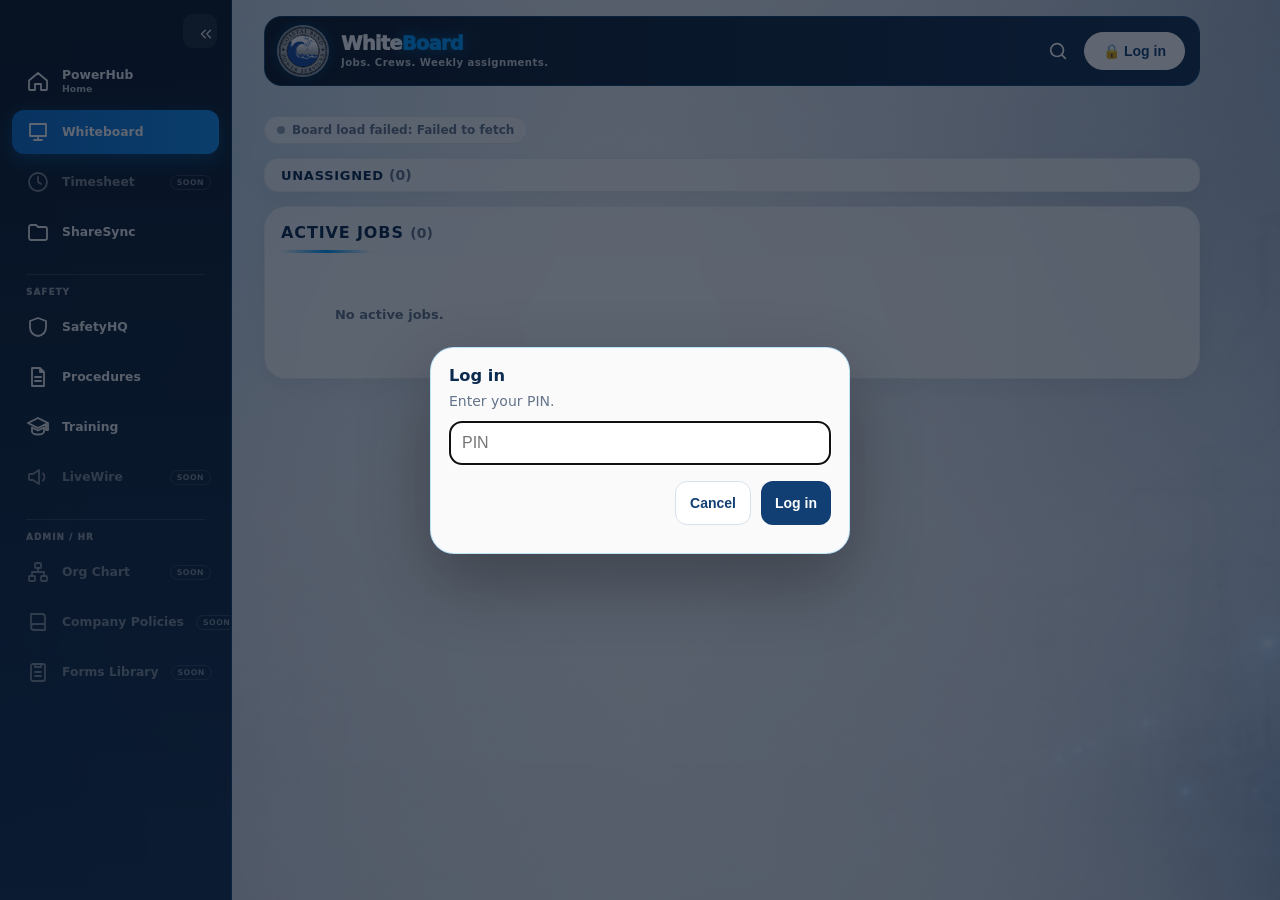
==== commit 30085a65: "v0.8.31 — Compact cards, view pop-out, unassigned strip, bordered movable pieces Editor: Unassigned " ====
--- a/index.html
+++ b/index.html
@@ -270,6 +270,60 @@
     .jobs-panel .jobs{padding-bottom:16px}
     .jobs-panel .completed-row{width:auto;margin:0 -16px;border-radius:0}
     .jobs-panel .completed-row[hidden]{display:none}
+    /* 8. Compact job cards: number + description on line 1, location on line 2 */
+    .jobs{gap:12px}
+    .job{padding:10px 12px;gap:6px}
+    .job-title{display:flex;align-items:baseline;gap:8px;min-width:0}
+    .job-title b{display:inline;flex:none;font-size:18px}
+    .job-title .jt-desc{min-width:0;overflow:hidden;text-overflow:ellipsis;white-space:nowrap;font-size:13px;font-weight:700;color:var(--text)}
+    .job-loc{font-size:12px;font-weight:600;color:var(--muted);margin-top:-3px}
+    /* 9. Logged out (view only): slim name rows, no drop boxes */
+    body:not(.editing) .dropzone{border:0;background:none;padding:0;min-height:0}
+    body:not(.editing) .pool{min-height:0}
+    body:not(.editing) .employee{flex-direction:row;flex-wrap:wrap;align-items:baseline;gap:2px 8px;justify-content:flex-start;min-height:0;padding:3px 8px;margin:3px 0;border-radius:8px;box-shadow:none}
+    body:not(.editing) .employee strong{font-size:13.5px}
+    body:not(.editing) .employee span{font-size:11.5px}
+    body:not(.editing) .slot-label{font-size:9.5px;margin-bottom:1px}
+    /* 10. Unassigned = long card across the top; Active Jobs below, 4 wide */
+    .board{grid-template-columns:minmax(0,1fr)}
+    @media(min-width:901px){
+      .unassigned-panel{max-height:none;display:block}
+      .unassigned-panel .pool{overflow:visible}
+    }
+    .unassigned-panel .pool{display:grid;grid-template-columns:repeat(auto-fill,minmax(190px,1fr));gap:0 10px;min-height:0}
+    .unassigned-panel .pool .placeholder{grid-column:1/-1}
+    /* 11. Job cards match the view page: plain name lines, no titles, divider lines around the lead */
+    .job{gap:3px}
+    .job .dropzone{border:0;background:none;padding:0;min-height:0;border-radius:8px}
+    .editing .job .dropzone{border:1px dashed #cdd9e6;padding:2px 4px;min-height:26px}
+    .editing .job .dropzone.over{border-color:var(--teal);background:#e9fbfd}
+    .job .placeholder{padding:3px 0;font-size:11.5px}
+    body .job .employee{display:flex;flex-direction:row;flex-wrap:wrap;align-items:baseline;justify-content:flex-start;gap:2px 8px;min-height:0;margin:0;padding:1px 4px;background:none;border:0;border-radius:6px;box-shadow:none}
+    body .job .employee strong{font-size:13px;font-weight:700;line-height:1.3;color:var(--text)}
+    body .job .employee span{display:none}
+    body .job .employee.lead strong{font-size:13.5px;font-weight:900;color:var(--navy2)}
+    body .job .employee.selected{background:#e6f5ff}
+    .lead-slot{display:flex;align-items:baseline;gap:6px;padding:4px 0;border-top:1px solid #e3ebf3;border-bottom:1px solid #e3ebf3;margin-bottom:2px}
+    .lead-slot .slot-label{flex:none;margin:0;color:var(--teal);font-size:10.5px}
+    .lead-slot .dropzone{flex:1;min-width:0}
+    .crew-slot .slot-label{display:none}
+    .job .job-pill{font-size:9.5px;padding:0 5px;margin-left:4px}
+    /* Logged in: each person is its own bordered piece you can pick up and move */
+    body.editing .job .employee{background:#fff;border:1px solid #cdd9e6;border-left:4px solid var(--teal);border-radius:10px;padding:4px 8px;margin:4px 0;box-shadow:0 2px 5px rgba(16,50,90,.08);cursor:grab}
+    body.editing .job .employee.lead{border-left-color:var(--navy);background:#eef5fc}
+    body.editing .job .employee:hover{border-color:var(--teal);box-shadow:0 3px 8px rgba(0,157,255,.18)}
+    body.editing .job .employee:active{cursor:grabbing}
+    body.editing .job .employee.selected{background:#e6f5ff;outline:2px solid #009dff;outline-offset:0}
+    body.editing .job .dropzone{padding:2px 4px}
+    /* Nobody unassigned: shrink to a thin line (still accepts drops) */
+    .unassigned-panel.is-empty{padding:8px 16px;border-radius:14px;max-height:none}
+    .unassigned-panel.is-empty h3{margin:0;font-size:13px}
+    .unassigned-panel.is-empty h3::after{display:none}
+    .unassigned-panel.is-empty .pool{display:none}
+    .jobs{grid-template-columns:repeat(4,minmax(0,1fr))}
+    @media(max-width:1249px){.jobs{grid-template-columns:repeat(3,minmax(0,1fr))}}
+    @media(max-width:899px){.jobs{grid-template-columns:repeat(2,minmax(0,1fr))}}
+    @media(max-width:620px){.jobs{grid-template-columns:minmax(0,1fr)}}
   </style>
 </head>
 <body>
@@ -364,7 +418,7 @@
   </main>
 
     <footer class="version-footer">
-      CBPS Whiteboard — v0.8.23
+      CBPS Whiteboard — v0.8.31
     </footer>
   </main>
 </div>
@@ -654,6 +708,7 @@
   document.getElementById('unassignedPool').innerHTML =
     unassigned.map(p => employeeMarkup(p, false)).join('') || '<div class="placeholder">Everyone is placed</div>';
   document.getElementById('unassignedCount').textContent = '(' + unassigned.length + ')';
+  document.querySelector('.unassigned-panel').classList.toggle('is-empty', unassigned.length === 0);
 
   const jobs = jobsOnBoard();
   document.getElementById('jobCount').textContent = '(' + jobs.length + ')';
@@ -682,7 +737,7 @@
   const title = [job.customer, job.location].filter(Boolean).map(escapeHtml).join(' — ');
 
   const crewZone = crew.length || editing
-    ? `<div>
+    ? `<div class="crew-slot">
         <div class="slot-label">Crew</div>
         <div class="dropzone" data-job="${jobAttr}" data-role="Crew">
           ${crew.map(p => employeeMarkup(p, false)).join('') || '<div class="placeholder">+ Add crew</div>'}
@@ -691,14 +746,15 @@
     : '';
 
   return `<div class="job" data-job="${jobAttr}">
-    <div class="job-title"><b>${jobAttr}</b>${title ? `<span>${title}</span>` : ''}</div>
+    <div class="job-title"><b>${jobAttr}</b>${job.customer ? `<span class="jt-desc" title="${escapeHtml(job.customer)}">${escapeHtml(job.customer)}</span>` : ''}</div>
+    ${job.location ? `<div class="job-loc">${escapeHtml(job.location)}</div>` : ''}
     ${job.notes ? `<div class="job-notes">${escapeHtml(job.notes)}</div>` : ''}
-    <div>
+    ${lead || editing ? `<div class="lead-slot">
       <div class="slot-label">Lead</div>
       <div class="dropzone lead-zone" data-job="${jobAttr}" data-role="Lead">
         ${lead ? employeeMarkup(people[lead.nodeId], true) : '<div class="placeholder">Select Lead</div>'}
       </div>
-    </div>
+    </div>` : ''}
     ${crewZone}
     ${editing ? `<button class="complete-btn" data-complete="${jobAttr}" title="Mark Complete" aria-label="Mark job ${jobAttr} complete">✓</button>` : ''}
   </div>`;
